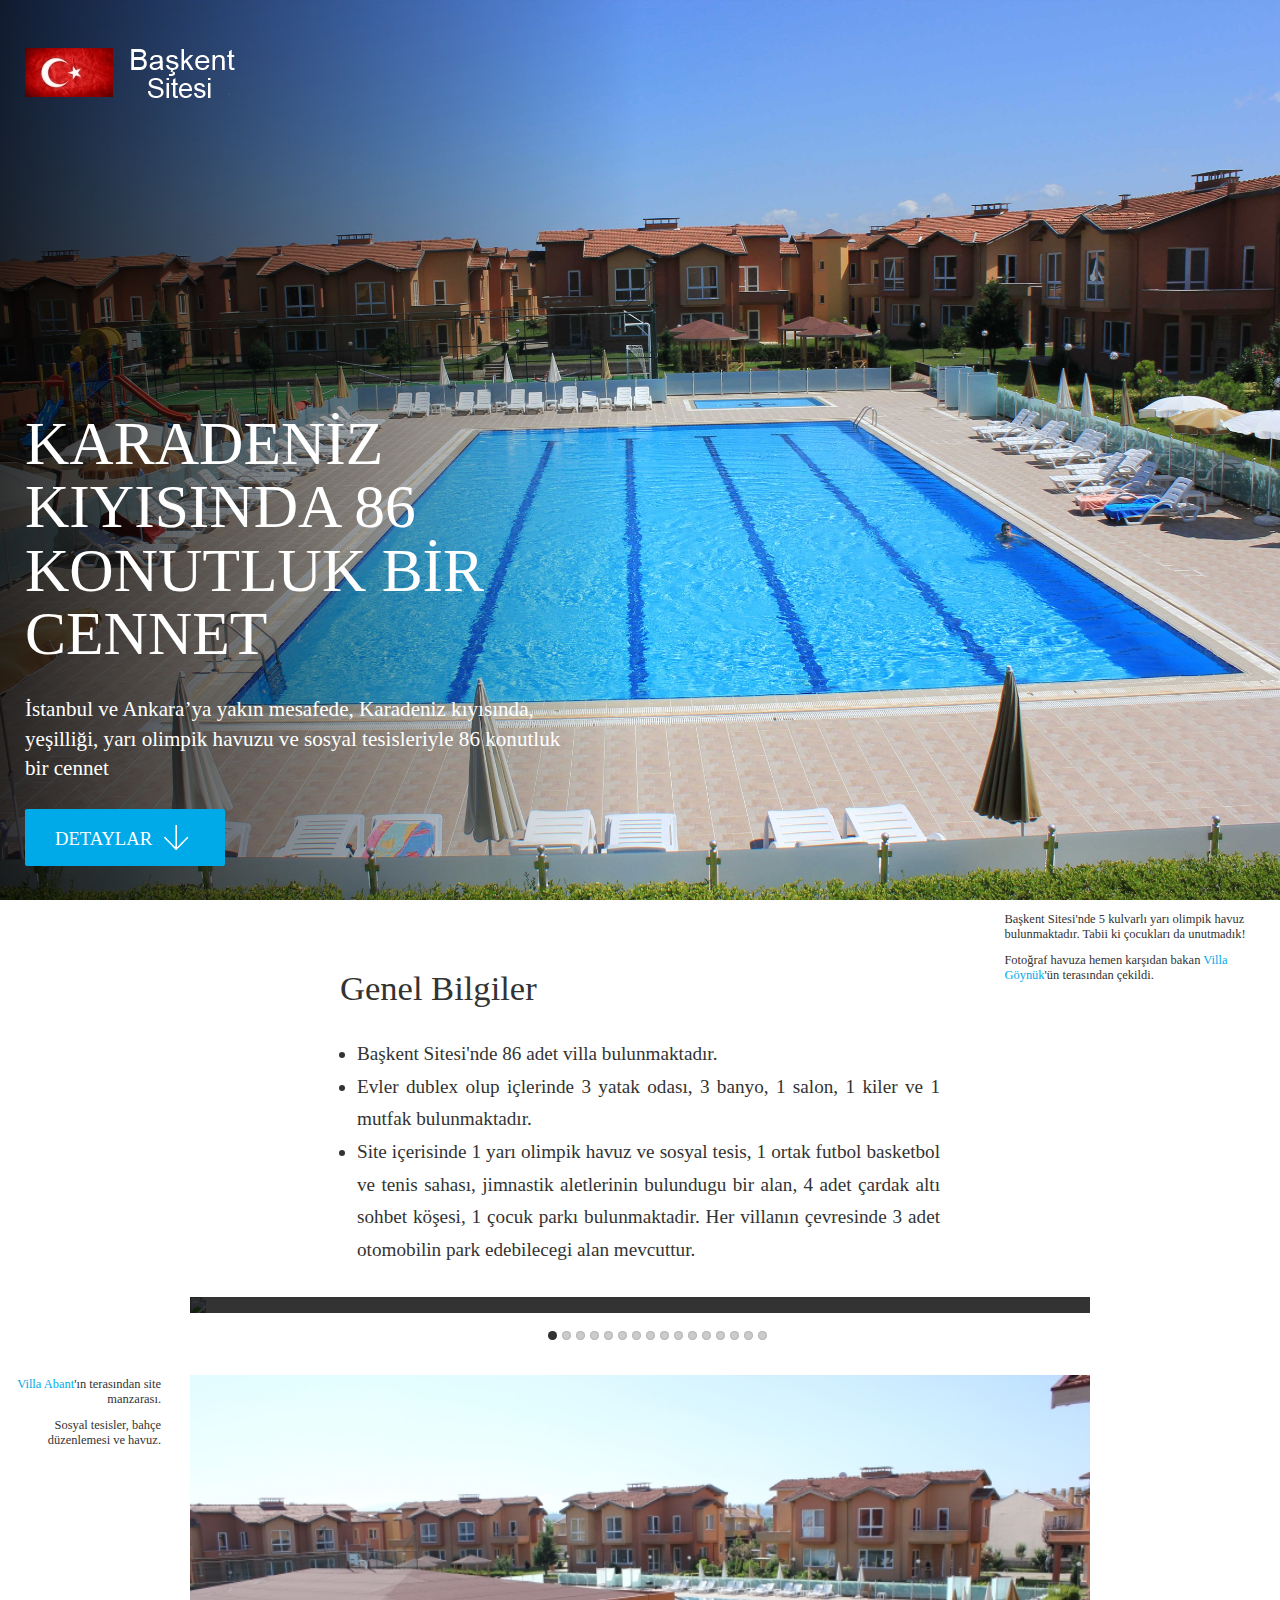
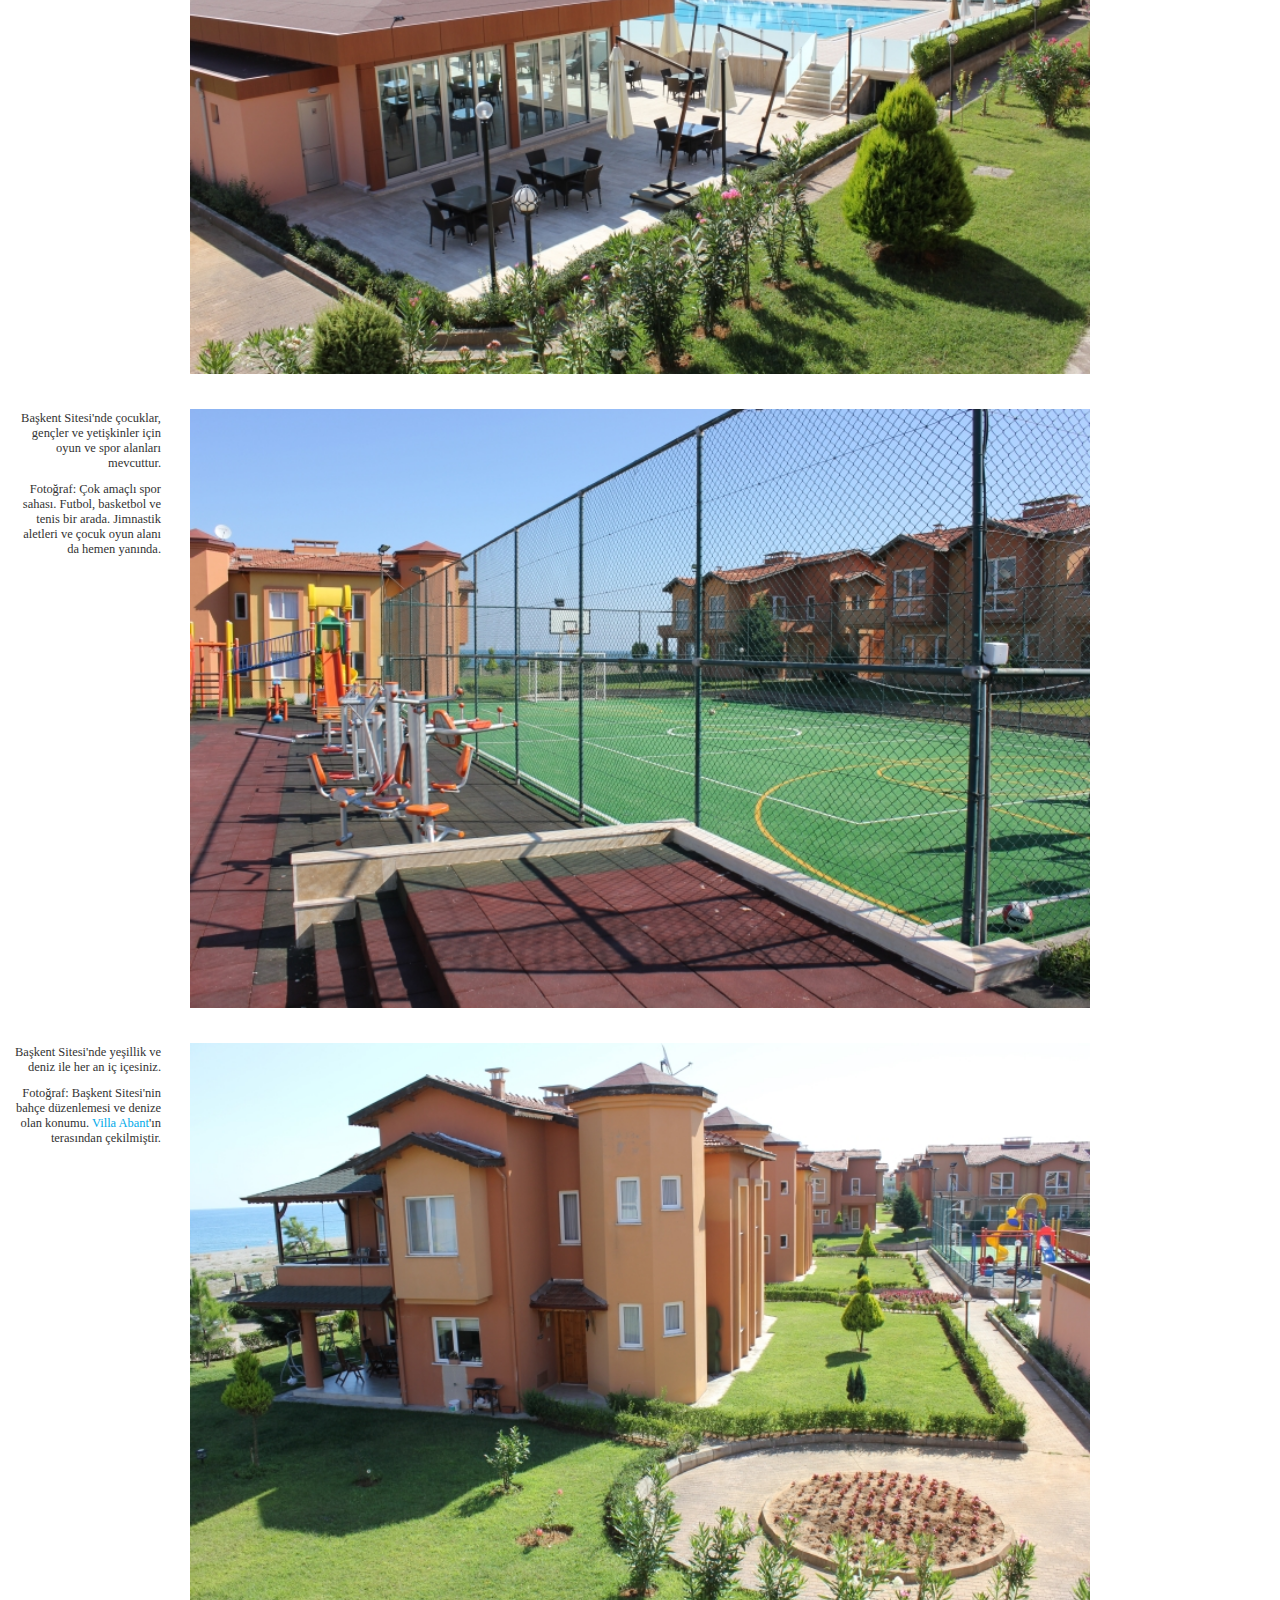
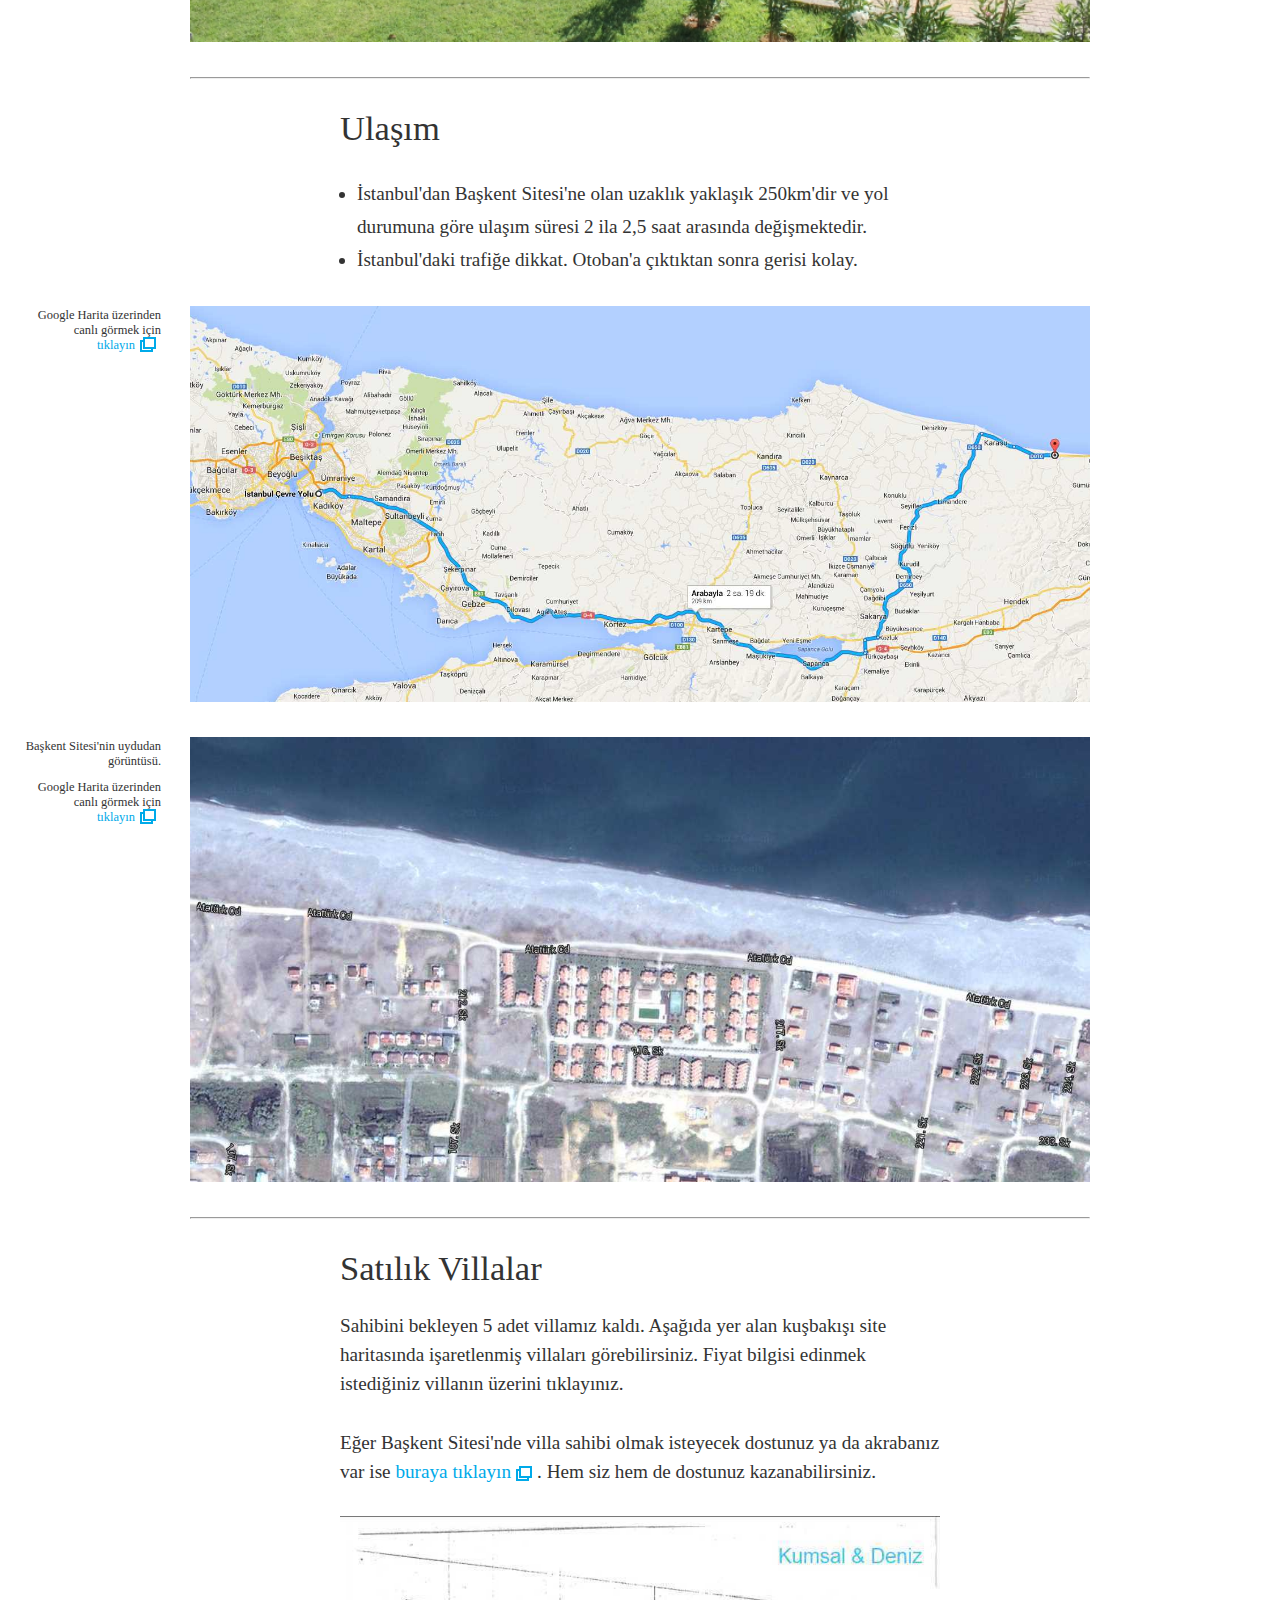
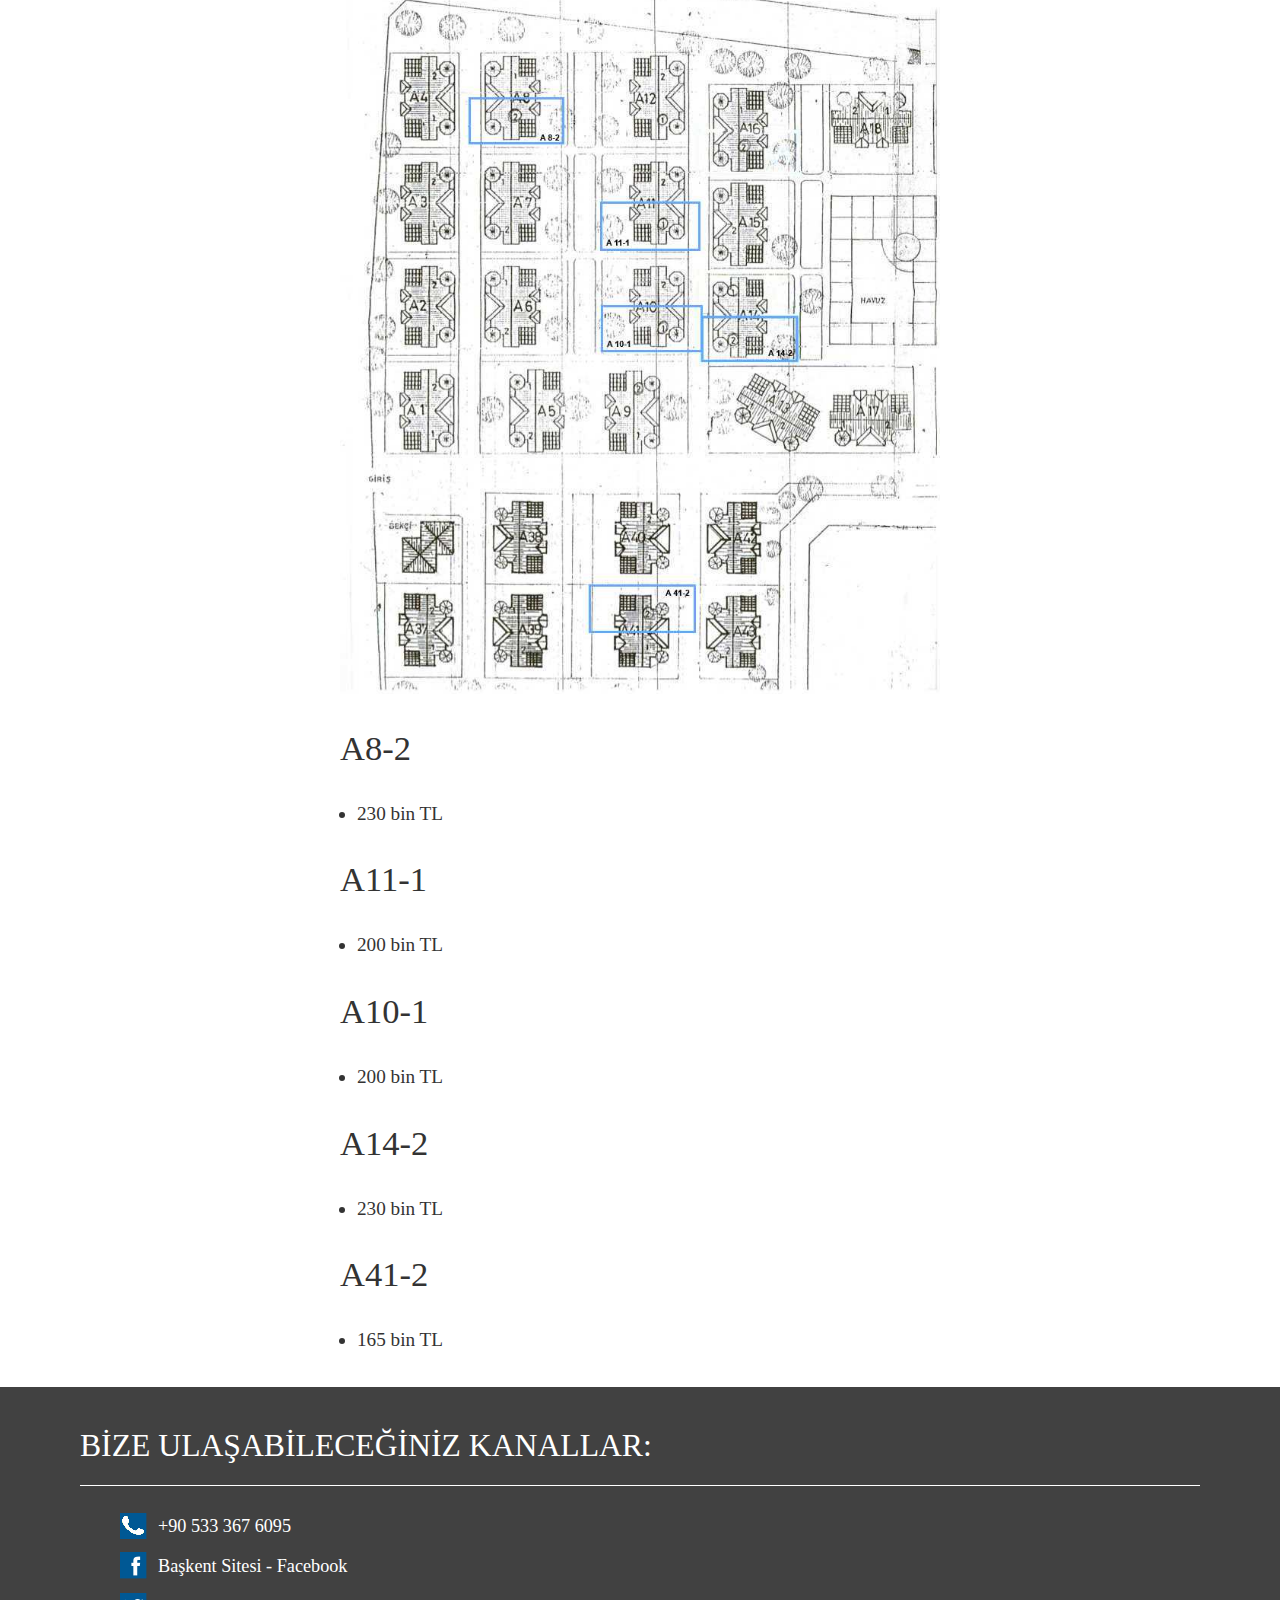
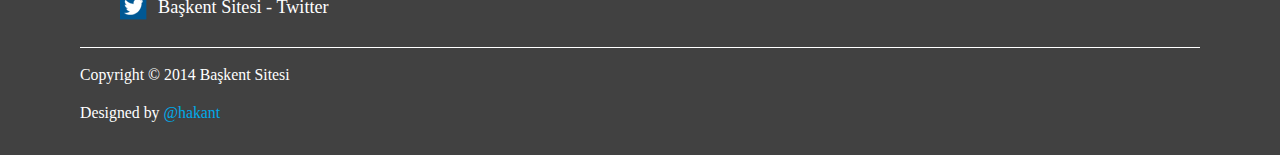
==== index.html @ cb3716f2 "changing the google analytics domain" ====
﻿<!DOCTYPE html> 
<html lang="en-US">

<head>
    <meta http-equiv="Content-Type" content="text/html; charset=UTF-8">
    <meta charset="utf-8">
    <meta http-equiv="X-UA-Compatible" content="IE=edge,chrome=1">
    <meta name="viewport" content="width=device-width, initial-scale=1">
    <link rel="shortcut icon" href="./content/favicon.ico">
    <link rel="stylesheet" href="./content/main.css" type="text/css" media="all">
    <link rel="stylesheet" href="./content/responsiveslides.css" />
    <title>Baskent Sitesi</title>
</head>
<body class="single windows">
    <div id="container">
        <div class="content">
            <article id="post-1201" class="hentry">
                <header id="article-header" class="entry-header">
                    <a class="logo">
                        <h2>Karasu</h2>
                        <h2>Başkent Sitesi</h2>
                    </a>
                    <div class="header-content">
                        <div class="header-content-position">
                            <h1>
                                KARADENİZ KIYISINDA 86 KONUTLUK BİR CENNET
                            </h1>
                            <p>
                                İstanbul ve Ankara’ya yakın mesafede, Karadeniz kıyısında, yeşilliği, yarı olimpik havuzu ve sosyal tesisleriyle 86 konutluk bir cennet
                            </p>
                            <a id="goto-article" class="button" href="#start">
                                Detaylar
                            </a>
                        </div>
                    </div>
                    <div class="gradient"></div>
                </header>
                <div class="image-text-container header-image-text">
                    <div class="image-text">
                        <p>Başkent Sitesi'nde 5 kulvarlı yarı olimpik havuz bulunmaktadır. Tabii ki çocukları da unutmadık!</p>
                    </div>
                    <div class="image-description">
                        <p>Fotoğraf havuza hemen karşıdan bakan <a title="Villa Göynük" href="#villa_goynuk">Villa Göynük</a>'ün terasından çekildi.</p>
                    </div>
                </div>
                <div id="start" class="start">
                    <section class="segment text-segment clearfix  aside">
                        <div class="only-text">
                            <h2>Genel Bilgiler</h2>
                            <p>
                                <ul style="text-align: justify;">
                                    <li>Başkent Sitesi'nde 86 adet villa bulunmaktadır.</li>
                                    <li>Evler dublex olup içlerinde 3 yatak odası, 3 banyo, 1 salon, 1 kiler ve 1 mutfak bulunmaktadır.</li>
                                    <li>Site içerisinde 1 yarı olimpik havuz ve sosyal tesis, 1 ortak futbol basketbol ve tenis sahası, jimnastik aletlerinin bulundugu bir alan, 4 adet çardak altı sohbet köşesi, 1 çocuk parkı bulunmaktadir. Her villanın çevresinde 3 adet otomobilin park edebilecegi alan mevcuttur.</li>
                                </ul>
                            </p>
                        </div>
                    </section>
                    <section class="segment media-segment clearfix">
                        <div class="only-image fit-column wider">
                            <ul class="rslides">
                                <li>
                                    <img src="content/kenburns/IMG_0491.JPG" />
                                    <p class="caption">Baskent sitesinin yarı olimpik havuzu</p>
                                </li>
                                <li>
                                    <img src="content/kenburns/IMG_0495.JPG" />
                                    <p class="caption">Villa Abant'ın terasından sosyal tesisler ve bahçe görüntüsü</p>
                                </li>
                                <li>
                                    <img src="content/kenburns/IMG_0499.JPG" />
                                    <p class="caption">Doğayla iç içe pırıl pırıl bir güne uyanmak burada bambaska...</p>
                                </li>
                                <li>
                                    <img src="content/kenburns/IMG_0500.JPG" />
                                    <p class="caption"></p>
                                </li>
                                <li>
                                    <img src="content/kenburns/IMG_0527.JPG" />
                                    <p class="caption"></p>
                                </li>
                                <li>
                                    <img src="content/kenburns/IMG_0529.JPG" />
                                    <p class="caption"></p>
                                </li>
                                <li>
                                    <img src="content/kenburns/IMG_0530.JPG" />
                                    <p class="caption"></p>
                                </li>
                                <li>
                                    <img src="content/kenburns/IMG_0540.JPG" />
                                    <p class="caption"></p>
                                </li>
                                <li>
                                    <img src="content/kenburns/IMG_0541.JPG" />
                                    <p class="caption"></p>
                                </li>
                                <li>
                                    <img src="content/kenburns/IMG_0543.JPG" />
                                    <p class="caption"></p>
                                </li>
                                <li>
                                    <img src="content/kenburns/IMG_0546.JPG" />
                                    <p class="caption"></p>
                                </li>
                                <li>
                                    <img src="content/kenburns/IMG_0547.JPG" />
                                    <p class="caption"></p>
                                </li>
                                <li>
                                    <img src="content/kenburns/IMG_0551.JPG" />
                                    <p class="caption"></p>
                                </li>
                                <li>
                                    <img src="content/kenburns/IMG_0560.JPG" />
                                    <p class="caption"></p>
                                </li>
                                <li>
                                    <img src="content/kenburns/IMG_0583.JPG" />
                                    <p class="caption"></p>
                                </li>
                                <li>
                                    <img src="content/kenburns/IMG_0611.JPG" />
                                    <p class="caption"></p>
                                </li>
                            </ul>
                        </div>
                    </section>
                    <section class="segment media-segment clearfix">
                        <div class="only-image fit-column wider">
                            <img alt="Baskent Sitesi Havuz ve Bahce" title="Baskent Sitesi Havuz ve Bahce" src="./baskent/Baskent_Havuz_Bahce.jpg">
                            <div class="image-text-container">
                                <div class="image-text">
                                    <p><a title="Villa Abant" href="#villa_abant">Villa Abant</a>'ın terasından site manzarası.</p>
                                    <p>Sosyal tesisler, bahçe düzenlemesi ve havuz.</p>
                                </div><div class="image-description"></div>
                            </div>
                        </div>
                    </section>
                    <section class="segment media-segment clearfix">
                        <div class="only-image fit-column wider">
                            <img alt="Başkent Sitesi Spor Alanları" title="Başkent Sitesi Spor Alanları" src="./baskent/Baskent_Spor_Alanlari.jpg">
                            <div class="image-text-container">
                                <div class="image-text">
                                    <p>Başkent Sitesi'nde çocuklar, gençler ve yetişkinler için oyun ve spor alanları mevcuttur.</p>
                                    <p>Fotoğraf: Çok amaçlı spor sahası. Futbol, basketbol ve tenis bir arada. Jimnastik aletleri ve çocuk oyun alanı da hemen yanında.</p>
                                </div><div class="image-description"></div>
                            </div>
                        </div>
                    </section>
                    <section class="segment media-segment clearfix">
                        <div class="only-image fit-column wider">
                            <img alt="Başkent Sitesi Yeşillik ve Deniz" title="Başkent Sitesi Yeşillik ve Deniz" src="./baskent/Baskent_Yesillik_Deniz.jpg">
                            <div class="image-text-container">
                                <div class="image-text">
                                    <p>Başkent Sitesi'nde yeşillik ve deniz ile her an iç içesiniz.</p>
                                    <p>Fotoğraf: Başkent Sitesi'nin bahçe düzenlemesi ve denize olan konumu. <a title="Villa Abant" href="#villa_abant">Villa Abant</a>'ın terasından çekilmiştir.</p>
                                </div><div class="image-description"></div>
                            </div>
                        </div>
                    </section>
                    <section class="segment text-segment clearfix  aside">
                        <div class="only-image fit-column wider">
                            <p><hr /></p>
                        </div>
                    </section>
                    <section class="segment text-segment clearfix  aside">
                        <div class="only-text">
                            <h2>Ulaşım</h2>
                            <p>
                                <ul>
                                    <li>İstanbul'dan Başkent Sitesi'ne olan uzaklık yaklaşık 250km'dir ve yol durumuna göre ulaşım süresi 2 ila 2,5 saat arasında değişmektedir.</li>
                                    <li>İstanbul'daki trafiğe dikkat. Otoban'a çıktıktan sonra gerisi kolay.</li>
                                </ul>
                            </p>
                        </div>
                    </section>
                    <section class="segment media-segment clearfix">
                        <div class="only-image fit-column wider">
                            <div class="only-image fit-column wider">
                                <img alt="Başkent Sitesi Yeşillik ve Deniz" title="Başkent Sitesi Yeşillik ve Deniz" src="./baskent/Istanbul_Baskent_Sitesi_Ulasim.jpg">
                                <div class="image-text-container">
                                    <div class="image-text">
                                        <p>Google Harita üzerinden canlı görmek için <a title="Google Harita" href="https://www.google.com/maps/preview/dir/41.00139,29.058407/41.071771,30.843382/@41.0631111,29.8521747,10z/data=!4m5!4m4!1m0!1m1!4e1!3e0?hl=tr" target="_blank">tıklayın</a></p>
                                    </div><div class="image-description"></div>
                                </div>
                            </div>
                        </div>
                    </section>
                    <section class="segment media-segment clearfix">
                        <div class="only-image fit-column wider">
                            <div class="only-image fit-column wider">
                                <img alt="Başkent Sitesi Yeşillik ve Deniz" title="Başkent Sitesi Yeşillik ve Deniz" src="./baskent/BaskentSitesi_Kusbakisi.jpg">
                                <div class="image-text-container">
                                    <div class="image-text">
                                        <p>Başkent Sitesi'nin uydudan görüntüsü.</p>
                                        <p>Google Harita üzerinden canlı görmek için <a title="Google Harita" href="https://www.google.com/maps/preview/@41.0775158,30.8389975,853m/data=!3m1!1e3?hl=tr" target="_blank">tıklayın</a></p>
                                    </div><div class="image-description"></div>
                                </div>
                            </div>
                        </div>
                    </section>
                    <section class="segment text-segment clearfix  aside">
                        <div class="only-image fit-column wider">
                            <p><hr /></p>
                        </div>
                    </section>
                    <section class="segment text-segment clearfix  aside">
                        <div class="only-text">
                            <h2>Satılık Villalar</h2>
                            <p>
                                Sahibini bekleyen 5 adet villamız kaldı. Aşağıda yer alan kuşbakışı site haritasında işaretlenmiş villaları görebilirsiniz. Fiyat bilgisi edinmek istediğiniz villanın üzerini tıklayınız.
                            </p>
                            <p>
                                Eğer Başkent Sitesi'nde villa sahibi olmak isteyecek dostunuz ya da akrabanız var ise <a title="Referans Sayfası" href=".\reference.html" target="_blank">buraya tıklayın</a>. Hem siz hem de dostunuz kazanabilirsiniz.
                            </p>
                        </div>
                    </section>
                    <section class="segment media-segment clearfix">
                        <div class="only-image fit-column">
                            <img id="BaskentMapImage" alt="Baskent Sitesi Havuz ve Bahce" title="Baskent Sitesi Havuz ve Bahce" src="./baskent/map.jpg" usemap="#image-maps">
                            <map name="image-maps" id="BaskentMap">
                                <area shape="rect" coords="171,239,294,299" alt="A8-2" title="A8-2" target="_self" href="#A8-2" />
                                <area shape="rect" coords="343,375,474,440" alt="A11-1" title="A11-1" target="_self" href="#A11-1" />
                                <area shape="rect" coords="344,512,475,573" alt="A10-1" title="A10-1" target="_self" href="#A10-1" />
                                <area shape="rect" coords="475,527,603,586" alt="A14-2" title="A14-2" target="_self" href="#A14-2" />
                                <area shape="rect" coords="330,880,467,939" alt="A41-2" title="A41-2" target="_self" href="#A41-2" />
                            </map>
                        </div>
                    </section>
                    <section id="A8-2" class="segment text-segment clearfix  aside">
                        <div class="only-text">
                            <h2>A8-2</h2>
                            <p>
                                <ul>
                                    <li>230 bin TL</li>
                                </ul>
                            </p>
                        </div>
                    </section>
                    
                    <section id="A11-1" class="segment text-segment clearfix  aside">
                        <div class="only-text">
                            <h2>A11-1</h2>
                            <p>
                                <ul>
                                    <li>200 bin TL</li>
                                </ul>
                            </p>
                        </div>
                    </section>
                    <section id="A10-1" class="segment text-segment clearfix  aside">
                        <div class="only-text">
                            <h2>A10-1</h2>
                            <p>
                                <ul>
                                    <li>200 bin TL</li>
                                </ul>
                            </p>
                        </div>
                    </section>
                    <section id="A14-2" class="segment text-segment clearfix  aside">
                        <div class="only-text">
                            <h2>A14-2</h2>
                            <p>
                                <ul>
                                    <li>230 bin TL</li>
                                </ul>
                            </p>
                        </div>
                    </section>
                    <section id="A41-2" class="segment text-segment clearfix  aside">
                        <div class="only-text">
                            <h2>A41-2</h2>
                            <p>
                                <ul>
                                    <li>165 bin TL</li>
                                </ul>
                            </p>
                        </div>
                    </section>
                </div>
                <footer class="footer">
                    <div class="content">
                        <div class="text-container">
                            <div class="column">
                                <h2>BİZE ULAŞABİLECEĞİNİZ KANALLAR:</h2>
                                <div class="menus">
                                    <nav class="menu-footer-social-links-container">
                                        <ul id="menu-footer-social-links" class="nav-menu">
                                            <li class="phone"><div class="menu-wrapper"><a><span>+90 533 367 6095</span></a></div></li>
                                            <li class="facebook"><div class="menu-wrapper"><a target="_blank" href="https://www.facebook.com/karasubaskentsitesi"><span>Başkent Sitesi - Facebook</span></a></div></li>
                                            <li class="twitter"><div class="menu-wrapper"><a target="_blank" href="https://twitter.com/baskentsitesi"><span>Başkent Sitesi - Twitter</span></a></div></li>
                                            <!--<li class="youtube"><div class="menu-wrapper"><a target="_blank" href="#"><span>Başkent Sitesi - YouTube</span></a></div></li>-->
                                        </ul>
                                    </nav>
                                </div>
                                <p class="copyright">Copyright © 2014 Başkent Sitesi</p>
                                <p class="copyright">Designed by <a class="twitter-link" title="@hakant" href="https://www.twitter.com/hakant" target="_blank">@hakant</a></p>
                            </div>
                            <!--<div class="column">
                                <div class="right-column-container">
                                    <!--Put classes on li elements and arrange background on css-->
                                    <!--<nav class="menu-footer-links-container">
                                        <ul id="menu-footer-links" class="nav-menu">
                                            <li><div class="menu-wrapper"></div></li>
                                            <li><div class="menu-wrapper"></div></li>
                                            <li><div class="menu-wrapper"></div></li>
                                            <li><div class="menu-wrapper"></div></li>
                                            <li><div class="menu-wrapper"></div></li>
                                        </ul>
                                    </nav>
                                </div>
                            </div>-->
                        </div>
                    </div>
                </footer>
            </article>
        </div>
    </div>
    <script type="text/javascript" src="http://code.jquery.com/jquery-2.0.3.min.js"></script>
    <script type="text/javascript" src="http://ajax.aspnetcdn.com/ajax/mobileservices/MobileServices.Web-1.1.0.min.js"></script>
    <script type="text/javascript" src="http://cdnjs.cloudflare.com/ajax/libs/modernizr/2.7.1/modernizr.min.js"></script>
    <script type="text/javascript" src="./content/responsiveslides.min.js"></script>
    <script type="text/javascript" src="./content/rwdImageMaps.min.js"></script>
    <script type="text/javascript" language="javascript">
        $(function () {
            $('img[usemap]').rwdImageMaps();
        });

        $(".rslides").responsiveSlides({
            auto: true,
            pager: true,
            nav: false,
            pause: true,
            speed: 1000,
            timeout: 5000,
            namespace: "centered-btns"
        });

    //$(".rslides").responsiveSlides({
        //    auto: true,             // Boolean: Animate automatically, true or false
        //    speed: 500,             // Integer: Speed of the transition, in milliseconds
        //    timeout: 4000,          // Integer: Time between slide transitions, in milliseconds
        //    pager: true,            // Boolean: Show pager, true or false
        //    nav: true,              // Boolean: Show navigation, true or false
        //    random: false,          // Boolean: Randomize the order of the slides, true or false
        //    pause: false,           // Boolean: Pause on hover, true or false
        //    pauseControls: true,    // Boolean: Pause when hovering controls, true or false
        //    prevText: "Previous",   // String: Text for the "previous" button
        //    nextText: "Next",       // String: Text for the "next" button
        //    maxwidth: "",           // Integer: Max-width of the slideshow, in pixels
        //    navContainer: "",       // Selector: Where controls should be appended to, default is after the 'ul'
        //    manualControls: "",     // Selector: Declare custom pager navigation
        //    namespace: "rslides",   // String: Change the default namespace used
        //    before: function () { },   // Function: Before callback
        //    after: function () { }     // Function: After callback
        //});
    </script>
    <script>
        (function (i, s, o, g, r, a, m) {
            i['GoogleAnalyticsObject'] = r; i[r] = i[r] || function () {
                (i[r].q = i[r].q || []).push(arguments)
            }, i[r].l = 1 * new Date(); a = s.createElement(o),
            m = s.getElementsByTagName(o)[0]; a.async = 1; a.src = g; m.parentNode.insertBefore(a, m)
        })(window, document, 'script', '//www.google-analytics.com/analytics.js', 'ga');

        ga('create', 'UA-48149810-2', 'karasubaskent.com');
        ga('send', 'pageview');

    </script>
</body>
</html>
---- content/responsiveslides.css ----
/*! http://responsiveslides.com v1.54 by @viljamis */

.rslides {
    position: relative;
    list-style: none;
    overflow: hidden;
    width: 100%;
    padding: 0;
    margin: 0;
}

    .rslides li {
        -webkit-backface-visibility: hidden;
        position: absolute;
        display: none;
        width: 100%;
        left: 0;
        top: 0;
    }

        .rslides li:first-child {
            position: relative;
            display: block;
            float: left;
        }

    .rslides img {
        display: block;
        height: auto;
        float: left;
        width: 100%;
        border: 0;
    }


/* Themes.. */

/** {
    margin: 0;
    padding: 0;
}

html {
    background: #fff;
}

body {
    color: #333;
    font: 14px/24px sans-serif;
    margin: 0 auto;
    max-width: 700px;
    _width: 700px;
    padding: 0 30px;
    text-align: center;
    -webkit-font-smoothing: antialiased;
}

#wrapper {
    float: left;
    width: 100%;
    margin-bottom: 50px;
}

h1 {
    font: 600 28px/36px sans-serif;
    margin: 50px 0;
}

h3 {
    font: 600 18px/24px sans-serif;
    color: #999;
    margin: 0 0 20px;
}

a {
    color: #222;
}*/

.rslides {
    margin: 0 auto;
}

.rslides_container {
    margin-bottom: 50px;
    position: relative;
    float: left;
    width: 100%;
}

.centered-btns_nav {
    z-index: 3;
    position: absolute;
    -webkit-tap-highlight-color: rgba(0,0,0,0);
    top: 50%;
    left: 0;
    opacity: 0.7;
    text-indent: -9999px;
    overflow: hidden;
    text-decoration: none;
    height: 61px;
    width: 38px;
    background: transparent url("themes.gif") no-repeat left top;
    margin-top: -45px;
}

    .centered-btns_nav:active {
        opacity: 1.0;
    }

    .centered-btns_nav.next {
        left: auto;
        background-position: right top;
        right: 0;
    }

.transparent-btns_nav {
    z-index: 3;
    position: absolute;
    -webkit-tap-highlight-color: rgba(0,0,0,0);
    top: 0;
    left: 0;
    display: block;
    background: #fff; /* Fix for IE6-9 */
    opacity: 0;
    filter: alpha(opacity=1);
    width: 48%;
    text-indent: -9999px;
    overflow: hidden;
    height: 91%;
}

    .transparent-btns_nav.next {
        left: auto;
        right: 0;
    }

.large-btns_nav {
    z-index: 3;
    position: absolute;
    -webkit-tap-highlight-color: rgba(0,0,0,0);
    opacity: 0.6;
    text-indent: -9999px;
    overflow: hidden;
    top: 0;
    bottom: 0;
    left: 0;
    background: #000 url("themes.gif") no-repeat left 50%;
    width: 38px;
}

    .large-btns_nav:active {
        opacity: 1.0;
    }

    .large-btns_nav.next {
        left: auto;
        background-position: right 50%;
        right: 0;
    }

    .centered-btns_nav:focus,
    .transparent-btns_nav:focus,
    .large-btns_nav:focus {
        outline: none;
    }

.centered-btns_tabs,
.transparent-btns_tabs,
.large-btns_tabs {
    margin-top: 10px;
    text-align: center;
}

    .centered-btns_tabs li,
    .transparent-btns_tabs li,
    .large-btns_tabs li {
        display: inline;
        float: none;
        _float: left;
        *float: left;
        margin-right: 5px;
    }

    .centered-btns_tabs a,
    .transparent-btns_tabs a,
    .large-btns_tabs a {
        text-indent: -9999px;
        overflow: hidden;
        -webkit-border-radius: 15px;
        -moz-border-radius: 15px;
        border-radius: 15px;
        background: #ccc;
        background: rgba(0,0,0, .2);
        display: inline-block;
        _display: block;
        *display: block;
        -webkit-box-shadow: inset 0 0 2px 0 rgba(0,0,0,.3);
        -moz-box-shadow: inset 0 0 2px 0 rgba(0,0,0,.3);
        box-shadow: inset 0 0 2px 0 rgba(0,0,0,.3);
        width: 9px;
        height: 9px;
    }

.centered-btns_here a,
.transparent-btns_here a,
.large-btns_here a {
    background: #222;
    background: rgba(0,0,0, .8);
}

.caption {
  position: absolute;
  display: block;
  bottom: -20px;
  left: 0;
  right: 0;
  padding: 15px;
  text-align: center;
  background: #000;
  background: rgba(0,0,0, .8);
  color: #fff;
}
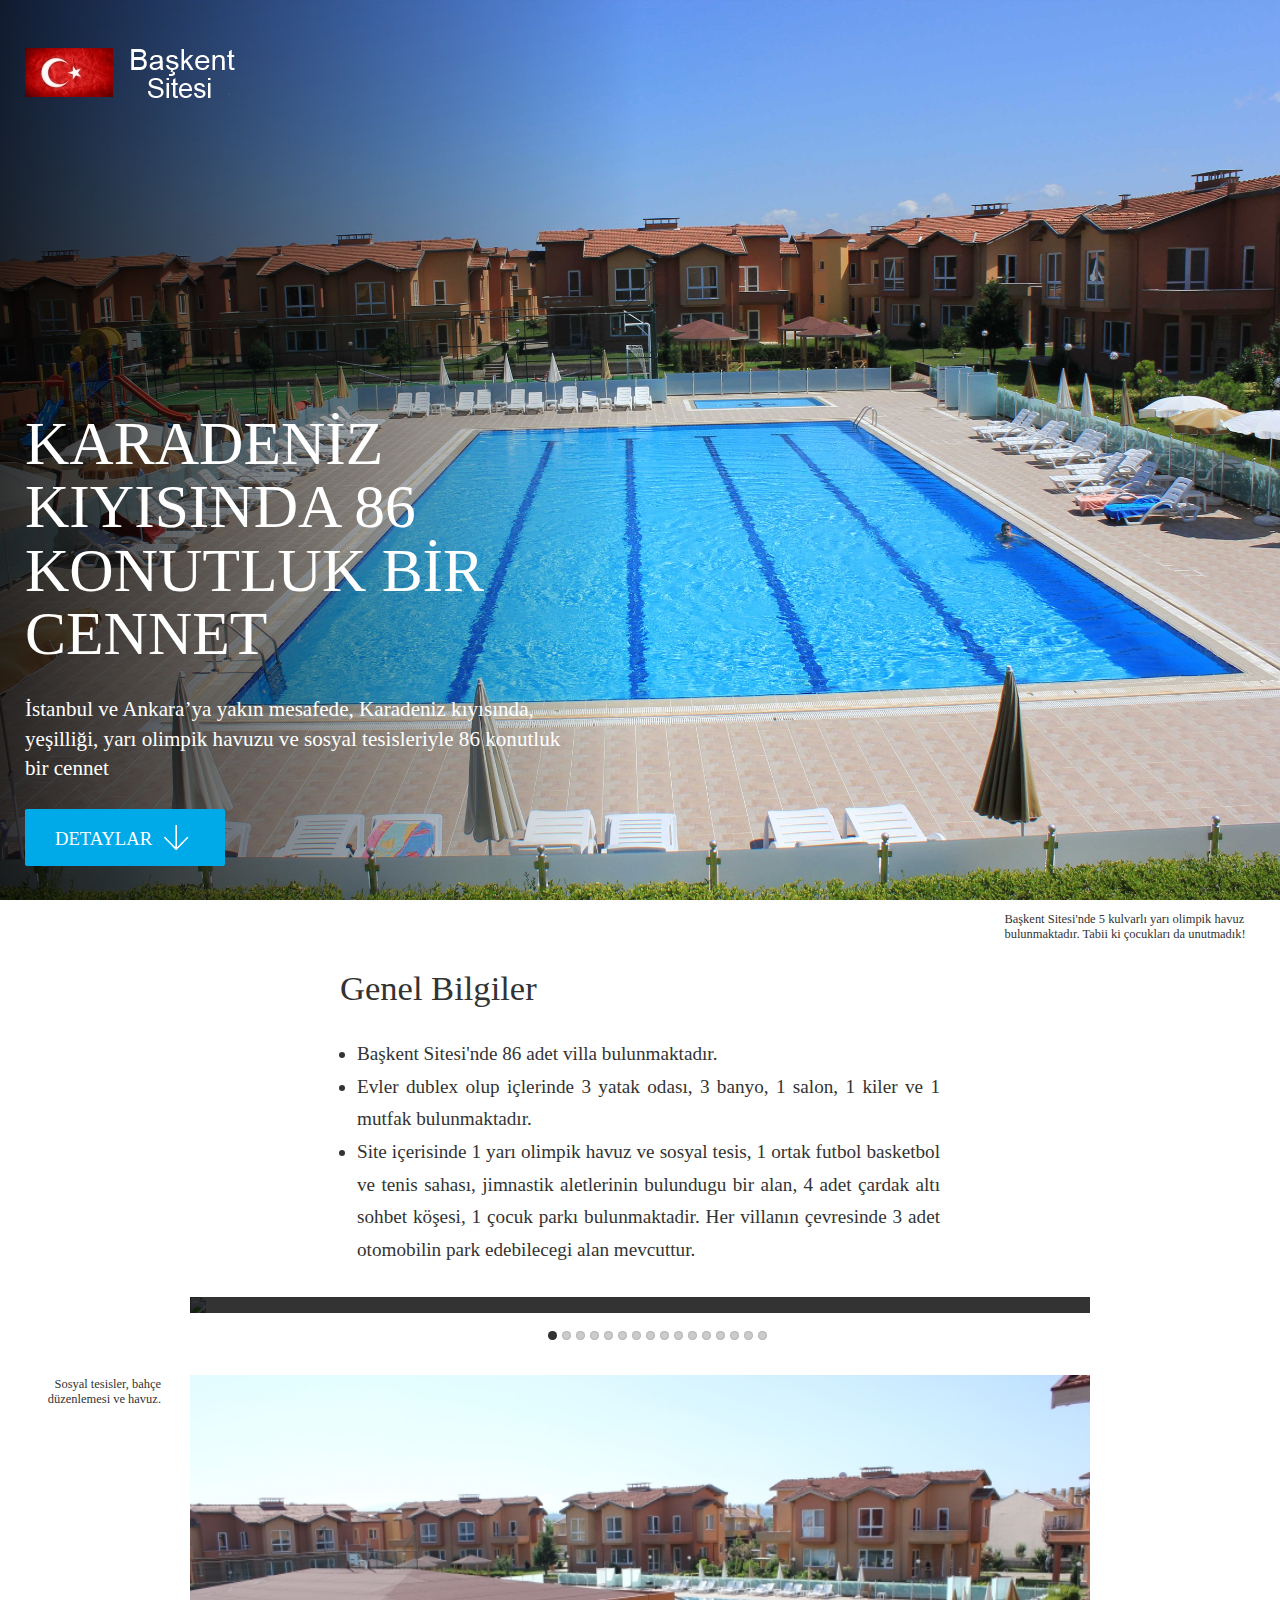
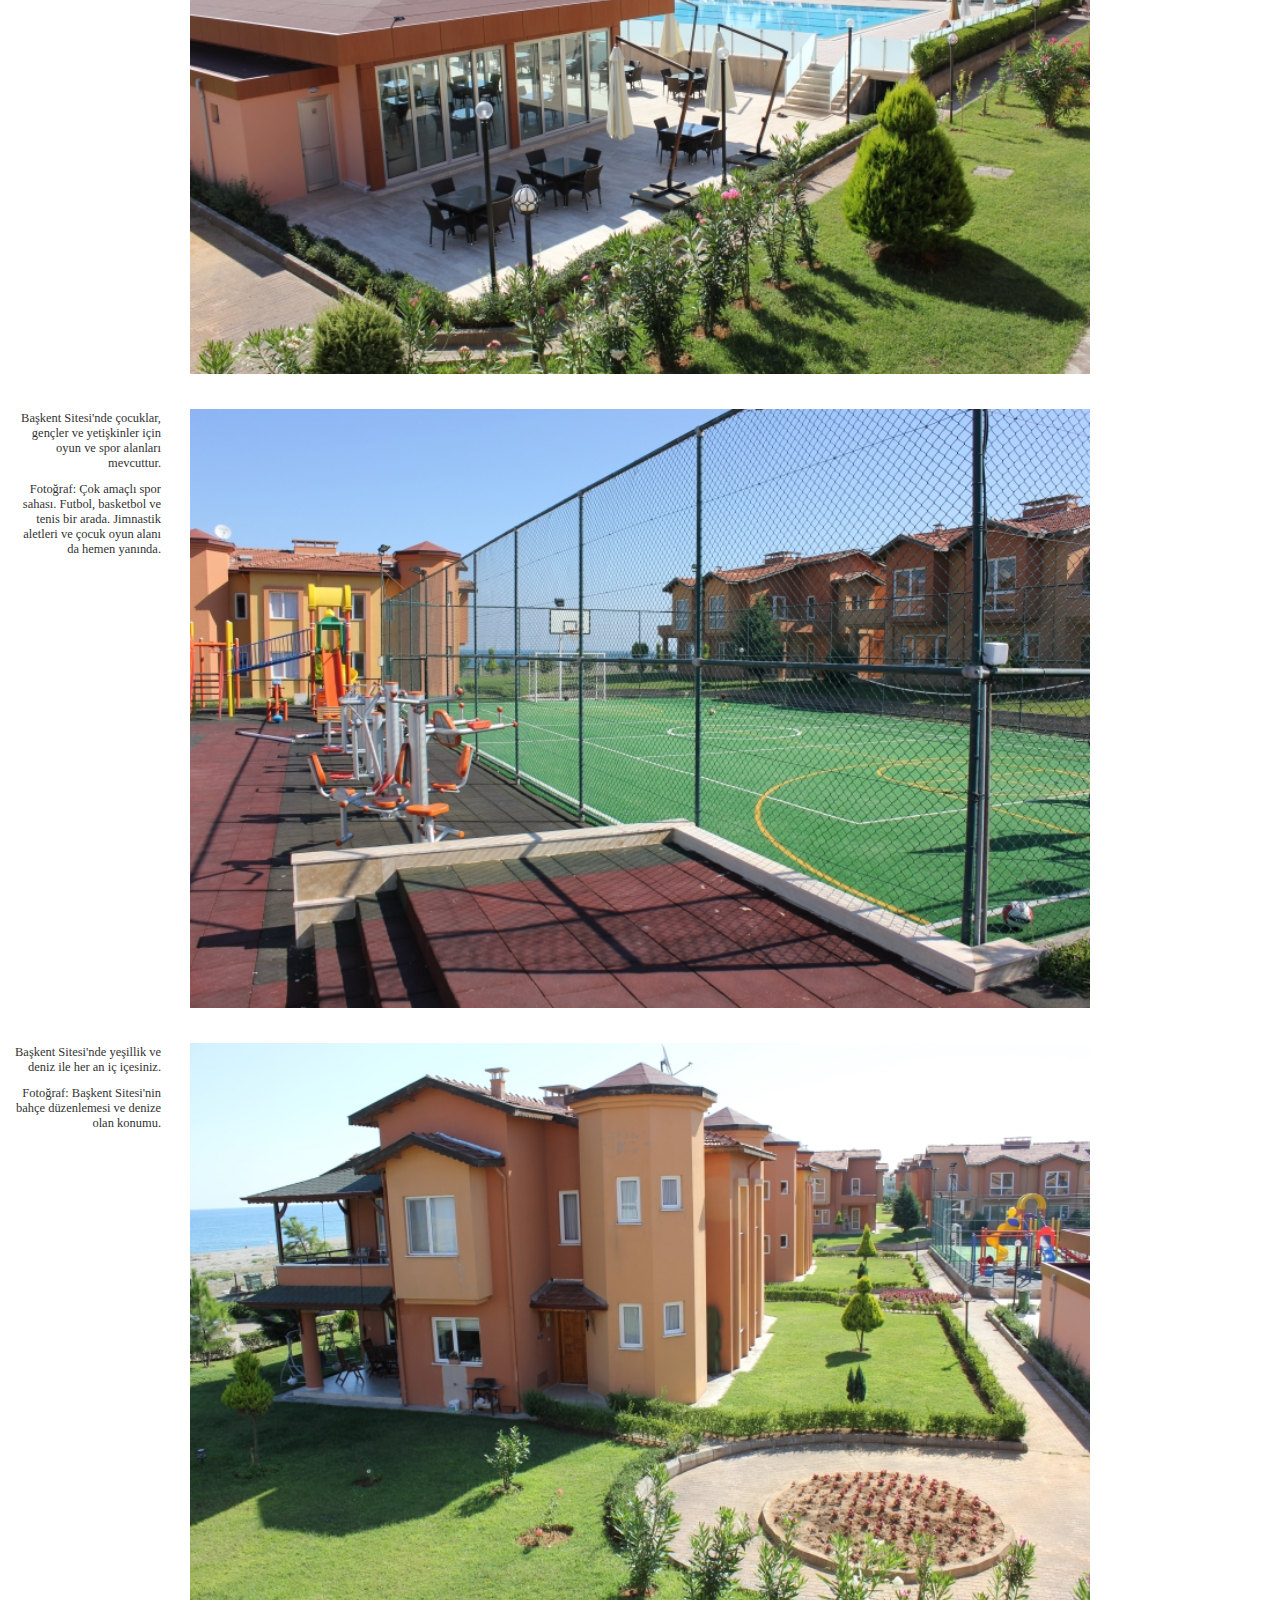
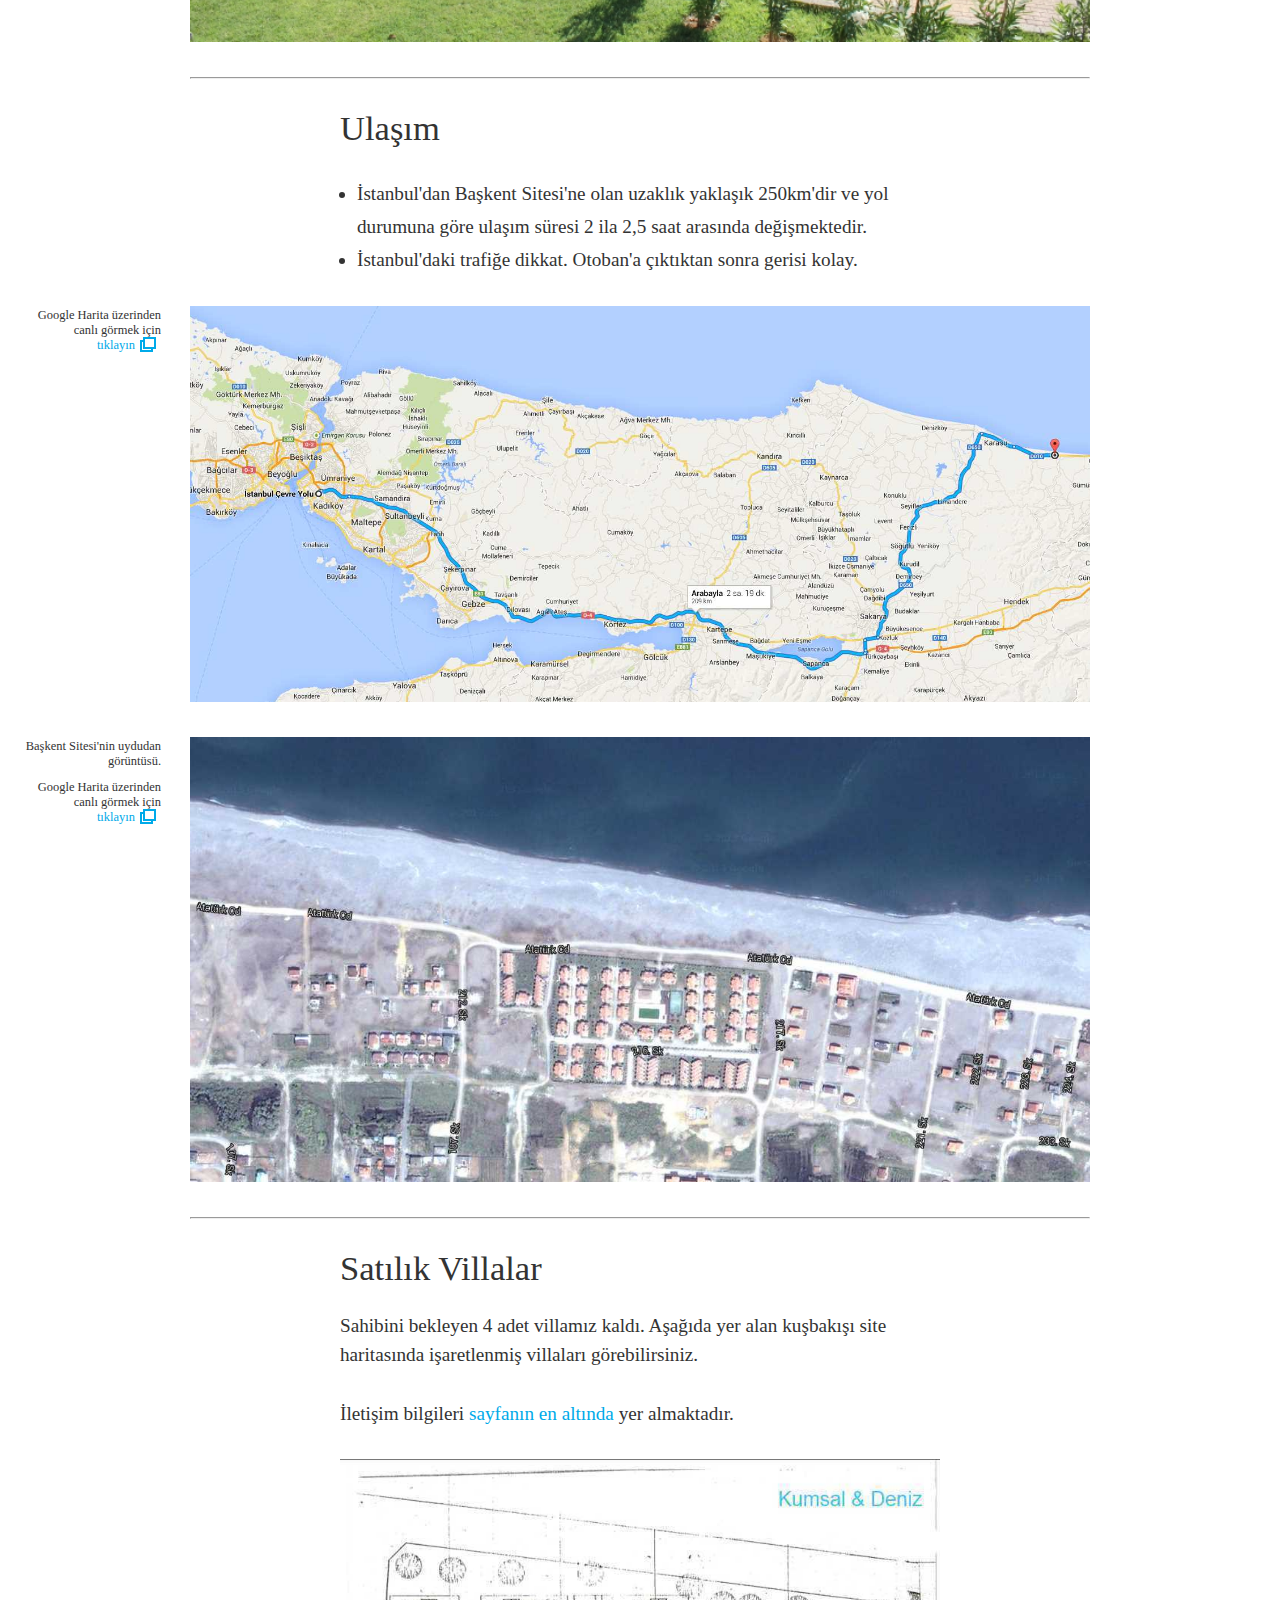
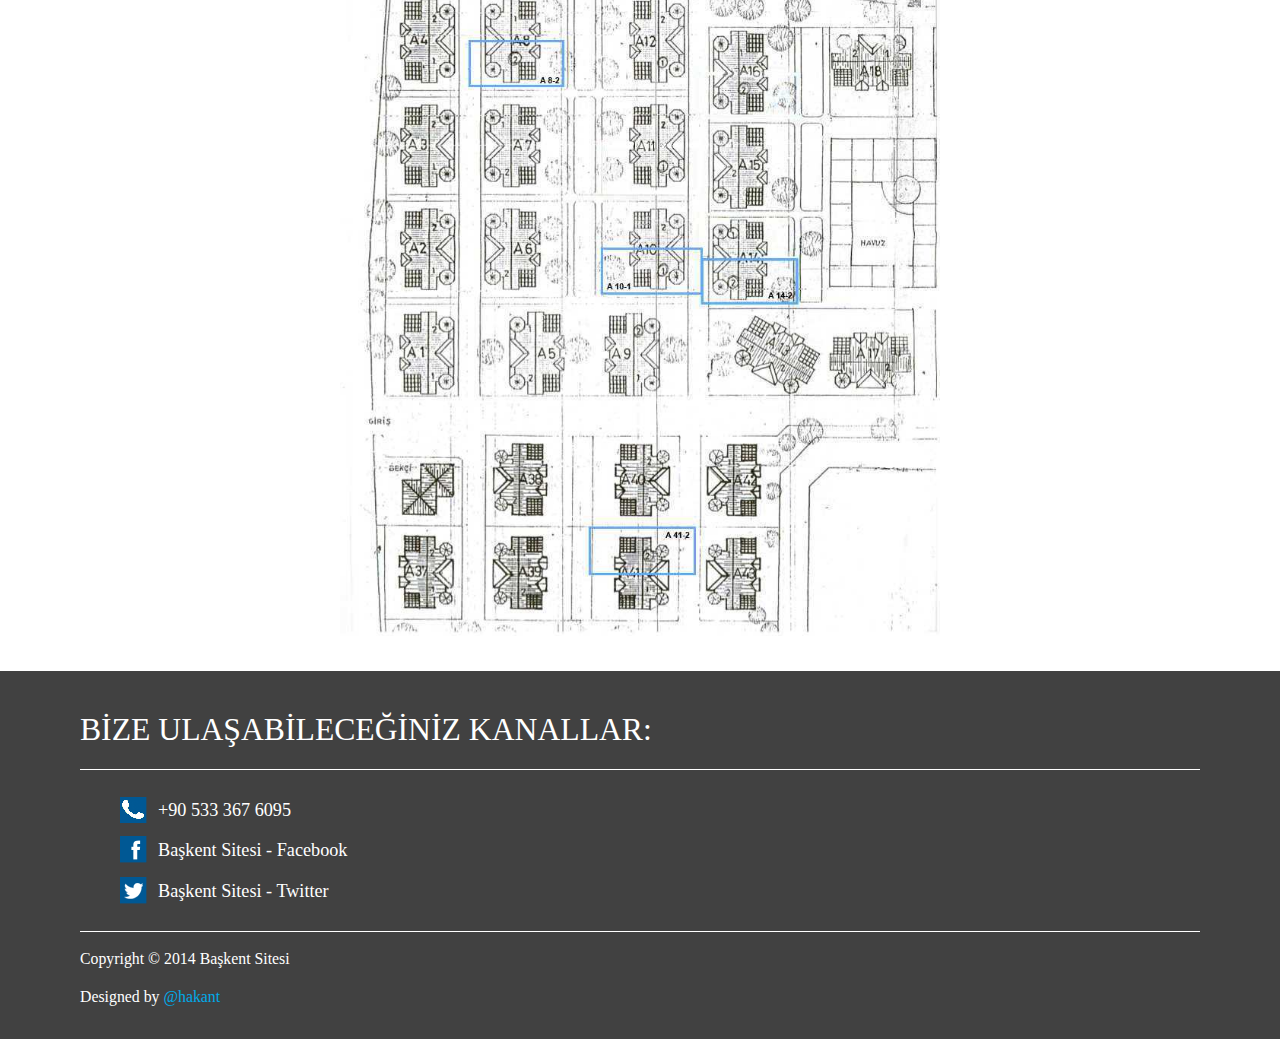
==== commit 380c2687: "1. removing the reference page 2. editing some text and removing a villa" ====
--- a/index.html
+++ b/index.html
@@ -6,10 +6,18 @@
     <meta charset="utf-8">
     <meta http-equiv="X-UA-Compatible" content="IE=edge,chrome=1">
     <meta name="viewport" content="width=device-width, initial-scale=1">
+    
+    <meta property="og:image" content="http://www.karasubaskent.com/baskent/BaskentSitesi_Background.jpg" />
+    <meta property="og:title" content="Karasu Başkent Sitesi" />
+    <meta property="og:url" content="http://www.karasubaskent.com" />
+    <meta property="og:site_name" content="Karasu Başkent Sitesi" />
+    <meta property="og:type" content="website" />
+    <meta property="og:description" content="İstanbul ve Ankara’ya yakın mesafede, Karadeniz kıyısında, yeşilliği, yarı olimpik havuzu ve sosyal tesisleriyle 86 konutluk bir cennet..." />
+
     <link rel="shortcut icon" href="./content/favicon.ico">
     <link rel="stylesheet" href="./content/main.css" type="text/css" media="all">
     <link rel="stylesheet" href="./content/responsiveslides.css" />
-    <title>Baskent Sitesi</title>
+    <title>Başkent Sitesi</title>
 </head>
 <body class="single windows">
     <div id="container">
@@ -39,9 +47,6 @@
                     <div class="image-text">
                         <p>Başkent Sitesi'nde 5 kulvarlı yarı olimpik havuz bulunmaktadır. Tabii ki çocukları da unutmadık!</p>
                     </div>
-                    <div class="image-description">
-                        <p>Fotoğraf havuza hemen karşıdan bakan <a title="Villa Göynük" href="#villa_goynuk">Villa Göynük</a>'ün terasından çekildi.</p>
-                    </div>
                 </div>
                 <div id="start" class="start">
                     <section class="segment text-segment clearfix  aside">
@@ -65,7 +70,7 @@
                                 </li>
                                 <li>
                                     <img src="content/kenburns/IMG_0495.JPG" />
-                                    <p class="caption">Villa Abant'ın terasından sosyal tesisler ve bahçe görüntüsü</p>
+                                    <p class="caption">Terastan sosyal tesisler ve bahçe görüntüsü</p>
                                 </li>
                                 <li>
                                     <img src="content/kenburns/IMG_0499.JPG" />
@@ -131,7 +136,6 @@
                             <img alt="Baskent Sitesi Havuz ve Bahce" title="Baskent Sitesi Havuz ve Bahce" src="./baskent/Baskent_Havuz_Bahce.jpg">
                             <div class="image-text-container">
                                 <div class="image-text">
-                                    <p><a title="Villa Abant" href="#villa_abant">Villa Abant</a>'ın terasından site manzarası.</p>
                                     <p>Sosyal tesisler, bahçe düzenlemesi ve havuz.</p>
                                 </div><div class="image-description"></div>
                             </div>
@@ -154,7 +158,7 @@
                             <div class="image-text-container">
                                 <div class="image-text">
                                     <p>Başkent Sitesi'nde yeşillik ve deniz ile her an iç içesiniz.</p>
-                                    <p>Fotoğraf: Başkent Sitesi'nin bahçe düzenlemesi ve denize olan konumu. <a title="Villa Abant" href="#villa_abant">Villa Abant</a>'ın terasından çekilmiştir.</p>
+                                    <p>Fotoğraf: Başkent Sitesi'nin bahçe düzenlemesi ve denize olan konumu.
                                 </div><div class="image-description"></div>
                             </div>
                         </div>
@@ -209,78 +213,20 @@
                         <div class="only-text">
                             <h2>Satılık Villalar</h2>
                             <p>
-                                Sahibini bekleyen 5 adet villamız kaldı. Aşağıda yer alan kuşbakışı site haritasında işaretlenmiş villaları görebilirsiniz. Fiyat bilgisi edinmek istediğiniz villanın üzerini tıklayınız.
-                            </p>
-                            <p>
-                                Eğer Başkent Sitesi'nde villa sahibi olmak isteyecek dostunuz ya da akrabanız var ise <a title="Referans Sayfası" href=".\reference.html" target="_blank">buraya tıklayın</a>. Hem siz hem de dostunuz kazanabilirsiniz.
+                                Sahibini bekleyen 4 adet villamız kaldı. Aşağıda yer alan kuşbakışı site haritasında işaretlenmiş villaları görebilirsiniz.
+                            </p>
+                            <p>
+                                İletişim bilgileri <a title="Iletişim Bilgileri" href="#footer">sayfanın en altında</a> yer almaktadır.
                             </p>
                         </div>
                     </section>
                     <section class="segment media-segment clearfix">
                         <div class="only-image fit-column">
-                            <img id="BaskentMapImage" alt="Baskent Sitesi Havuz ve Bahce" title="Baskent Sitesi Havuz ve Bahce" src="./baskent/map.jpg" usemap="#image-maps">
-                            <map name="image-maps" id="BaskentMap">
-                                <area shape="rect" coords="171,239,294,299" alt="A8-2" title="A8-2" target="_self" href="#A8-2" />
-                                <area shape="rect" coords="343,375,474,440" alt="A11-1" title="A11-1" target="_self" href="#A11-1" />
-                                <area shape="rect" coords="344,512,475,573" alt="A10-1" title="A10-1" target="_self" href="#A10-1" />
-                                <area shape="rect" coords="475,527,603,586" alt="A14-2" title="A14-2" target="_self" href="#A14-2" />
-                                <area shape="rect" coords="330,880,467,939" alt="A41-2" title="A41-2" target="_self" href="#A41-2" />
-                            </map>
-                        </div>
-                    </section>
-                    <section id="A8-2" class="segment text-segment clearfix  aside">
-                        <div class="only-text">
-                            <h2>A8-2</h2>
-                            <p>
-                                <ul>
-                                    <li>230 bin TL</li>
-                                </ul>
-                            </p>
-                        </div>
-                    </section>
-                    
-                    <section id="A11-1" class="segment text-segment clearfix  aside">
-                        <div class="only-text">
-                            <h2>A11-1</h2>
-                            <p>
-                                <ul>
-                                    <li>200 bin TL</li>
-                                </ul>
-                            </p>
-                        </div>
-                    </section>
-                    <section id="A10-1" class="segment text-segment clearfix  aside">
-                        <div class="only-text">
-                            <h2>A10-1</h2>
-                            <p>
-                                <ul>
-                                    <li>200 bin TL</li>
-                                </ul>
-                            </p>
-                        </div>
-                    </section>
-                    <section id="A14-2" class="segment text-segment clearfix  aside">
-                        <div class="only-text">
-                            <h2>A14-2</h2>
-                            <p>
-                                <ul>
-                                    <li>230 bin TL</li>
-                                </ul>
-                            </p>
-                        </div>
-                    </section>
-                    <section id="A41-2" class="segment text-segment clearfix  aside">
-                        <div class="only-text">
-                            <h2>A41-2</h2>
-                            <p>
-                                <ul>
-                                    <li>165 bin TL</li>
-                                </ul>
-                            </p>
+                            <img id="BaskentMapImage" alt="Baskent Sitesi Havuz ve Bahce" title="Baskent Sitesi Havuz ve Bahce" src="./baskent/map.jpg">
                         </div>
                     </section>
                 </div>
-                <footer class="footer">
+                <footer class="footer" id="footer">
                     <div class="content">
                         <div class="text-container">
                             <div class="column">
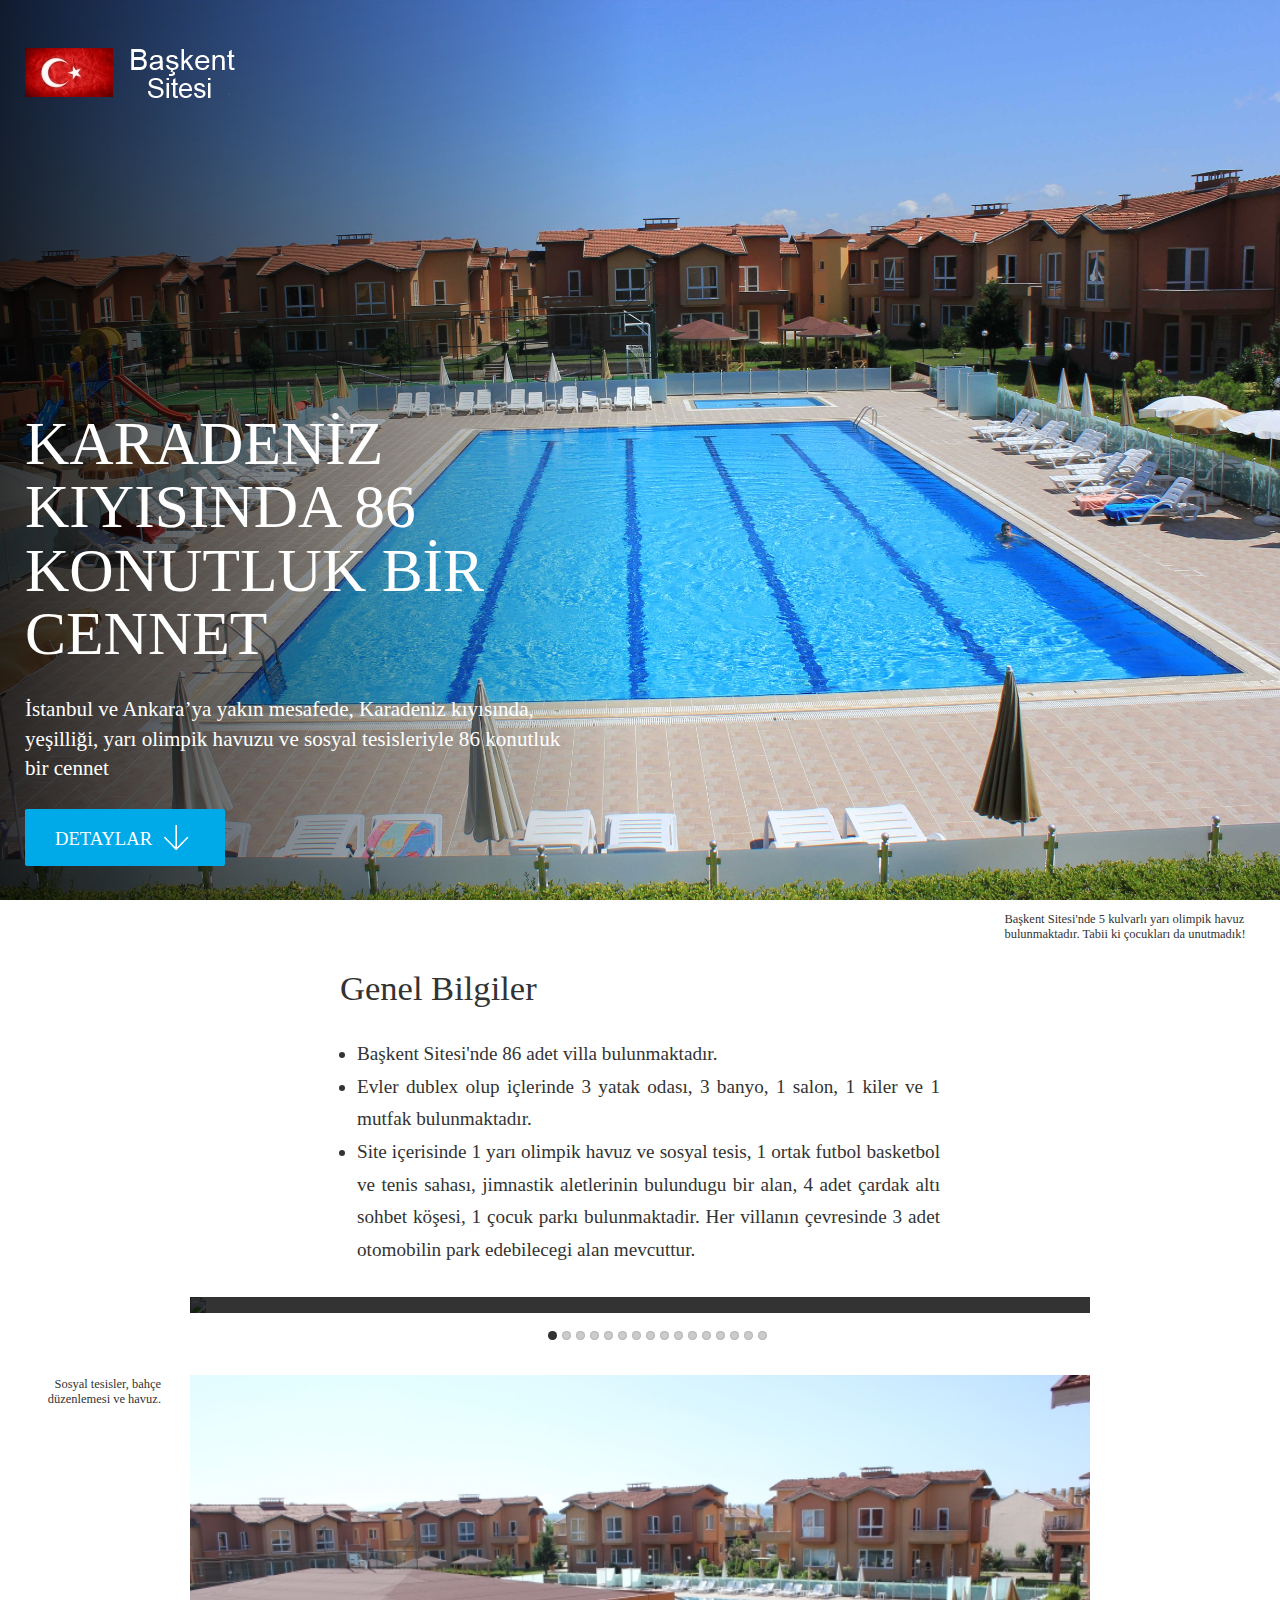
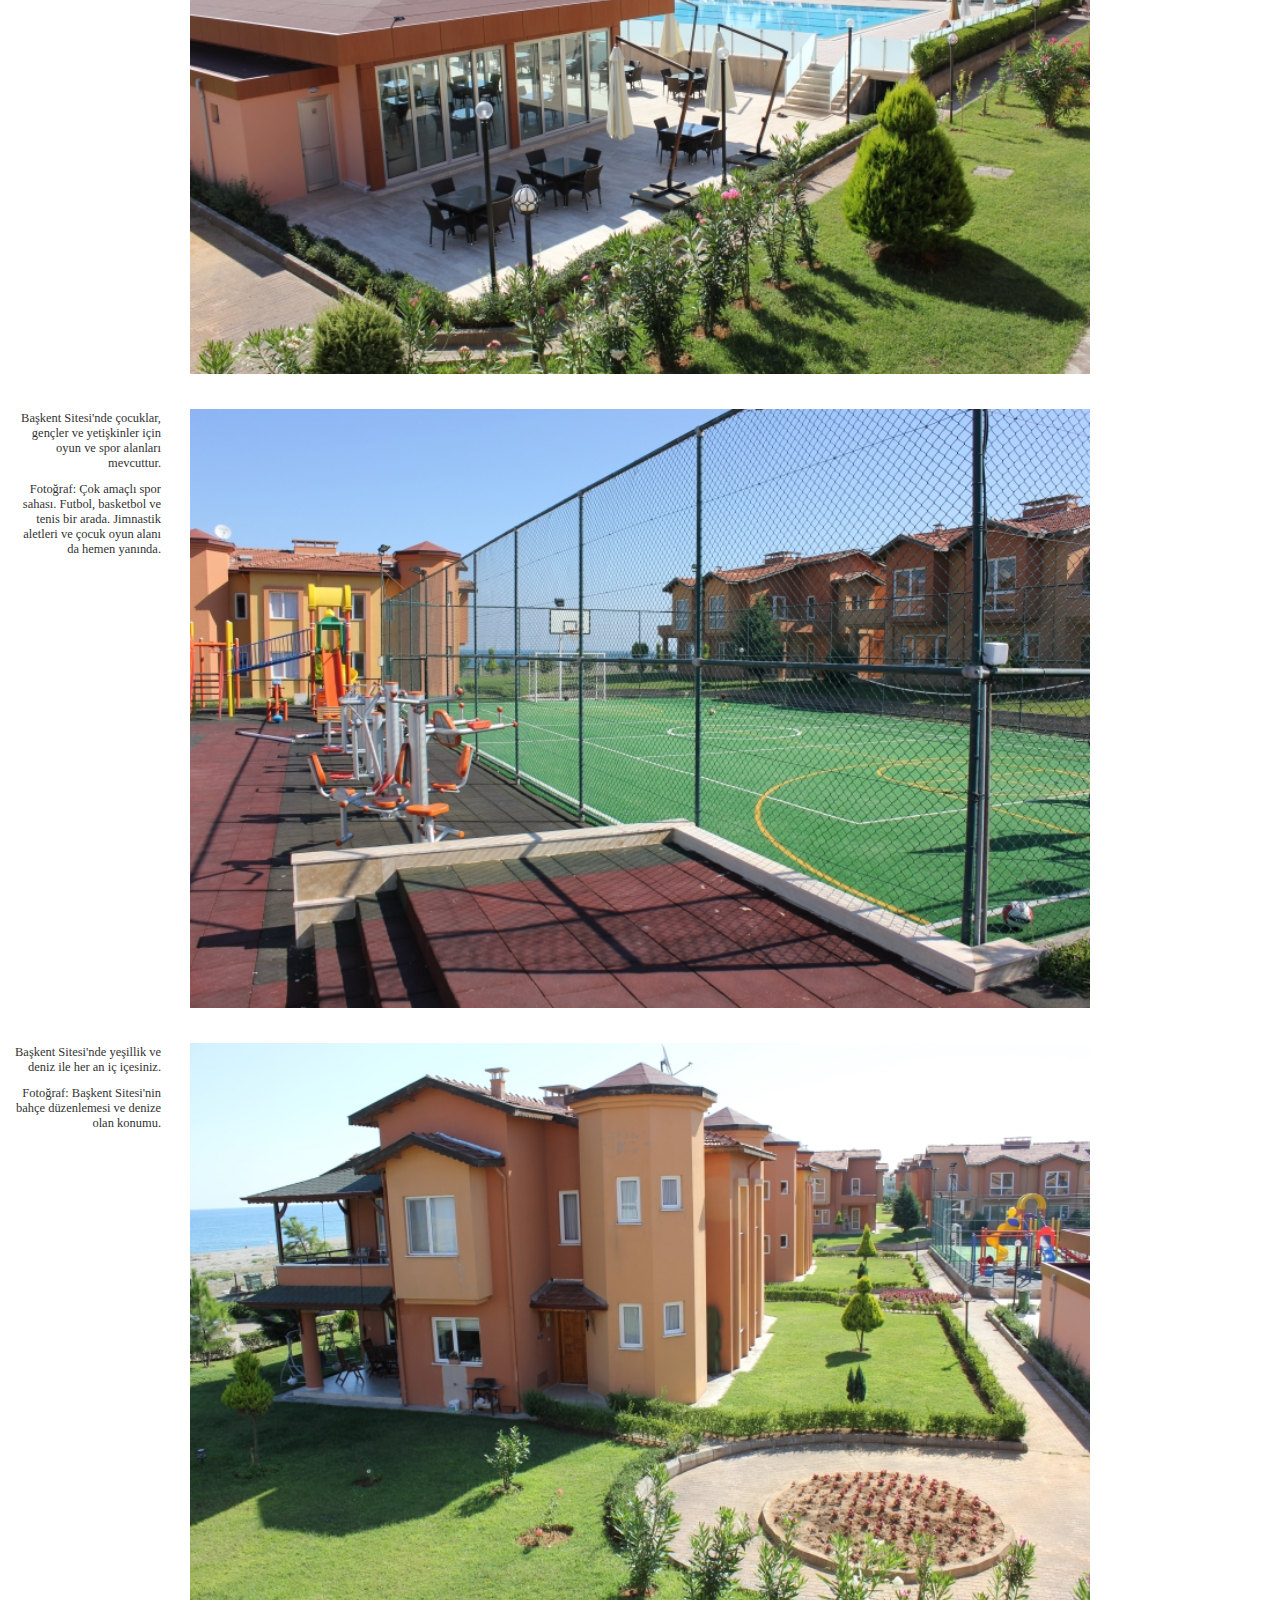
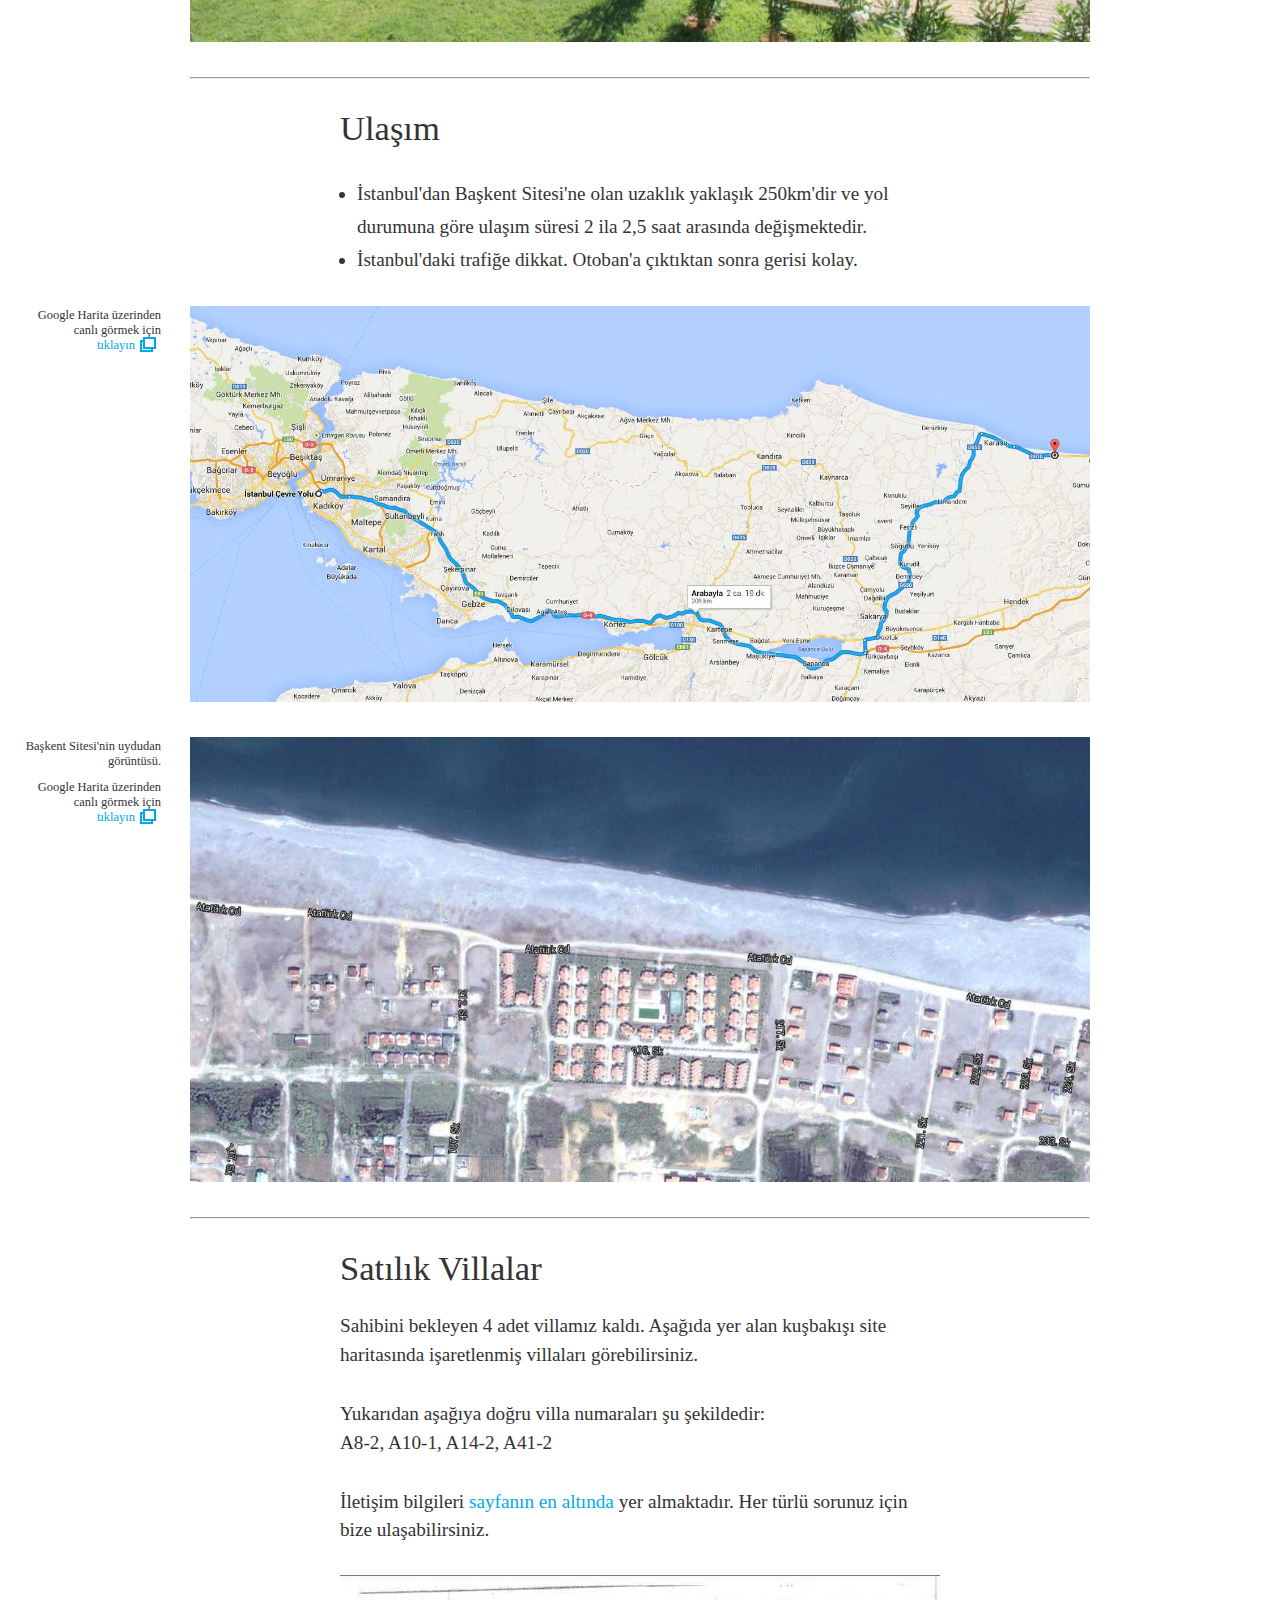
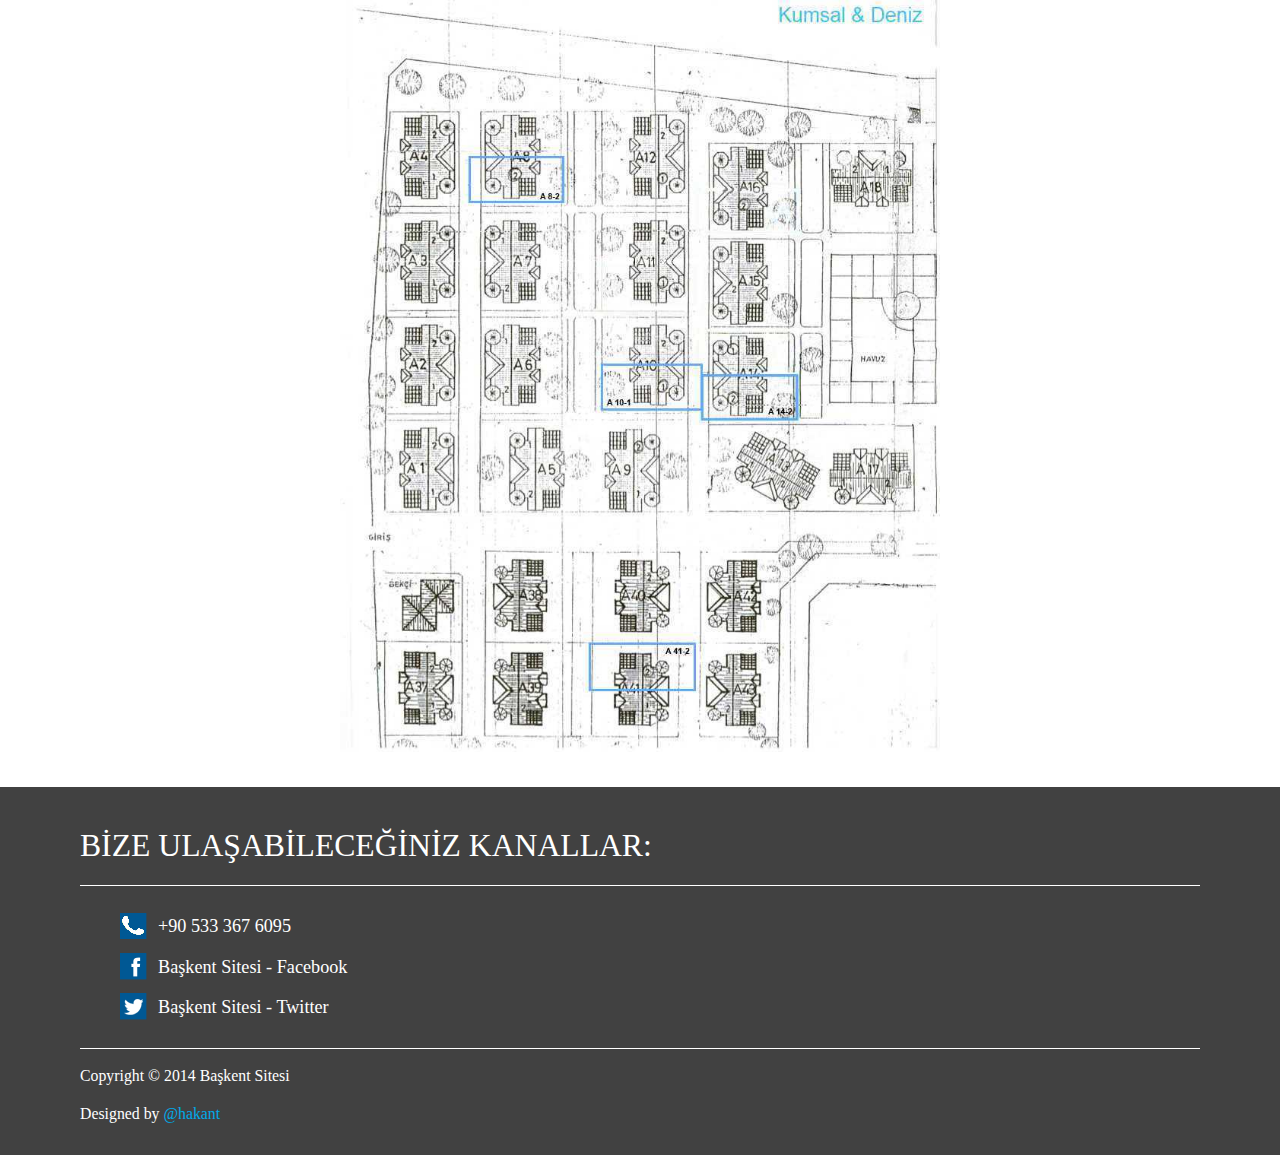
==== commit 14b820ee: "editing some text on the page" ====
--- a/index.html
+++ b/index.html
@@ -216,7 +216,11 @@
                                 Sahibini bekleyen 4 adet villamız kaldı. Aşağıda yer alan kuşbakışı site haritasında işaretlenmiş villaları görebilirsiniz.
                             </p>
                             <p>
-                                İletişim bilgileri <a title="Iletişim Bilgileri" href="#footer">sayfanın en altında</a> yer almaktadır.
+                                Yukarıdan aşağıya doğru villa numaraları şu şekildedir: <br />
+                                A8-2, A10-1, A14-2, A41-2
+                            </p>
+                            <p>
+                                İletişim bilgileri <a title="Iletişim Bilgileri" href="#footer">sayfanın en altında</a> yer almaktadır. Her türlü sorunuz için bize ulaşabilirsiniz.
                             </p>
                         </div>
                     </section>
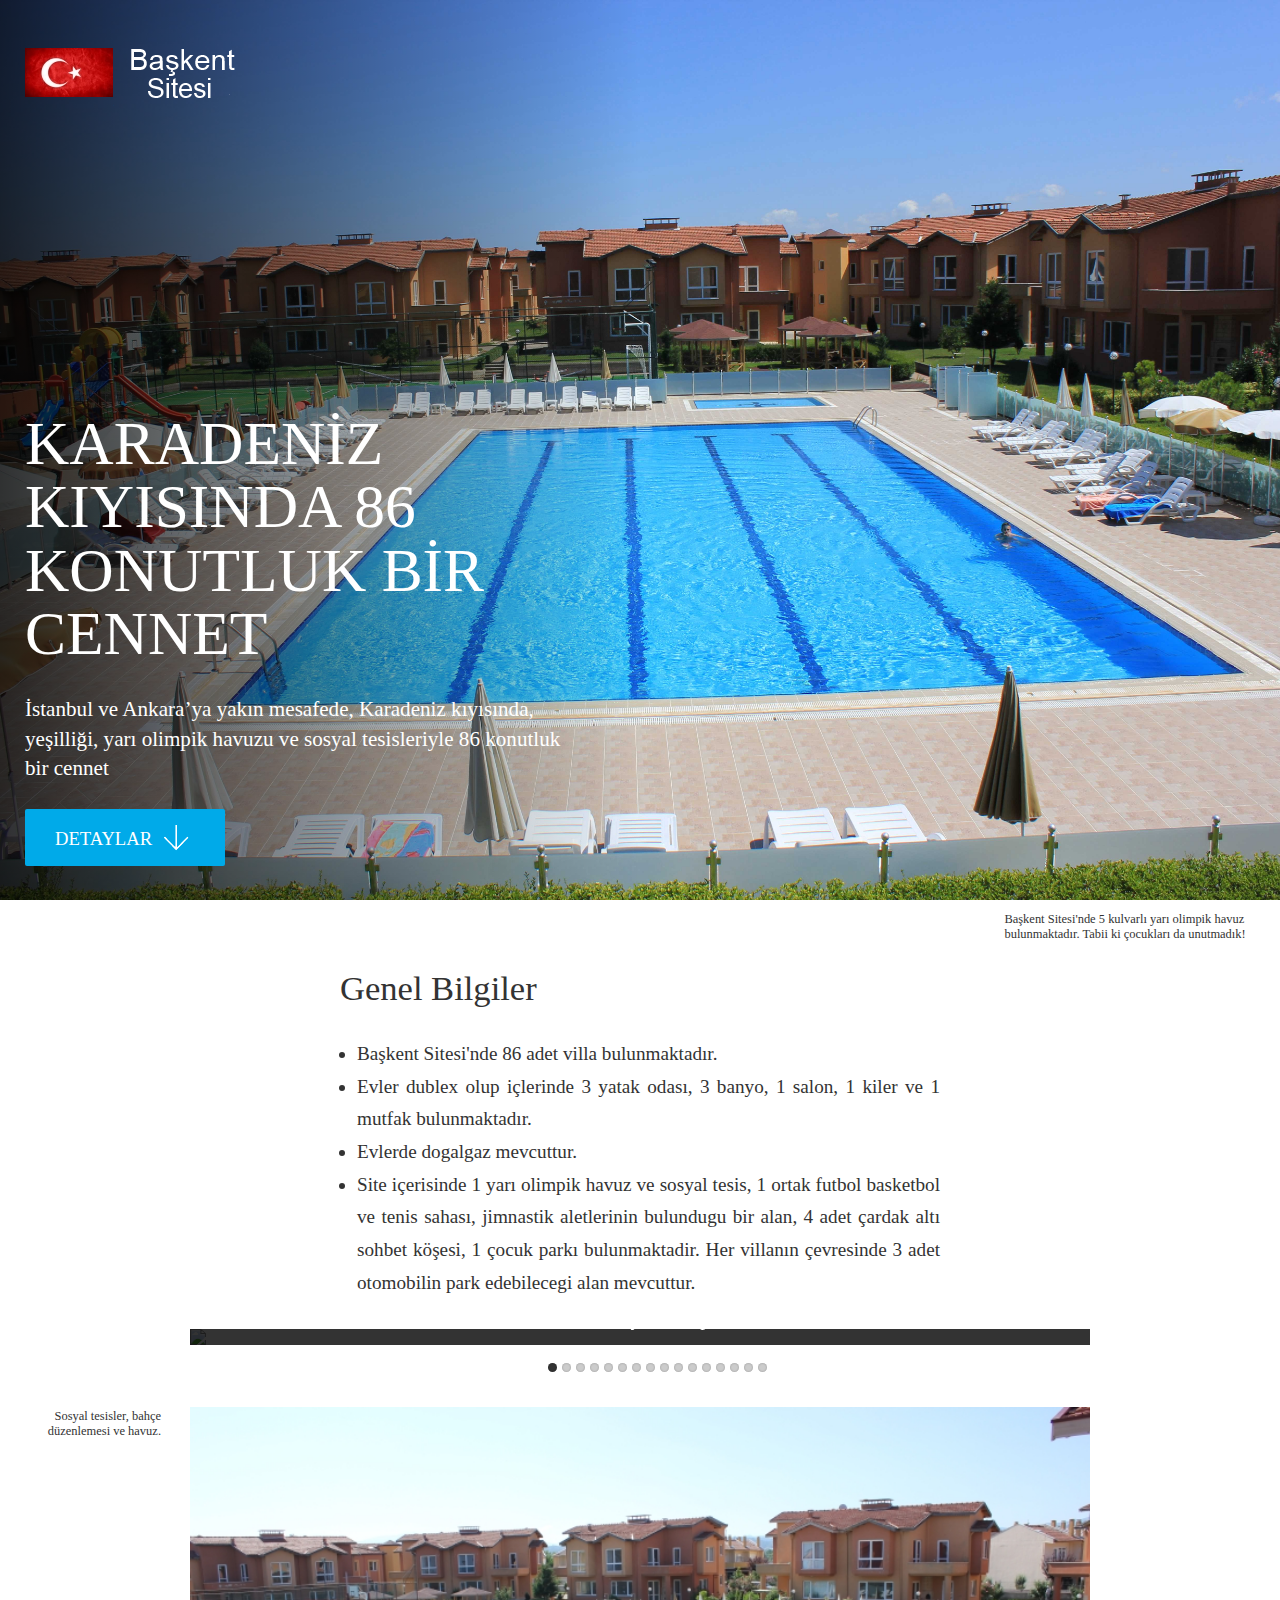
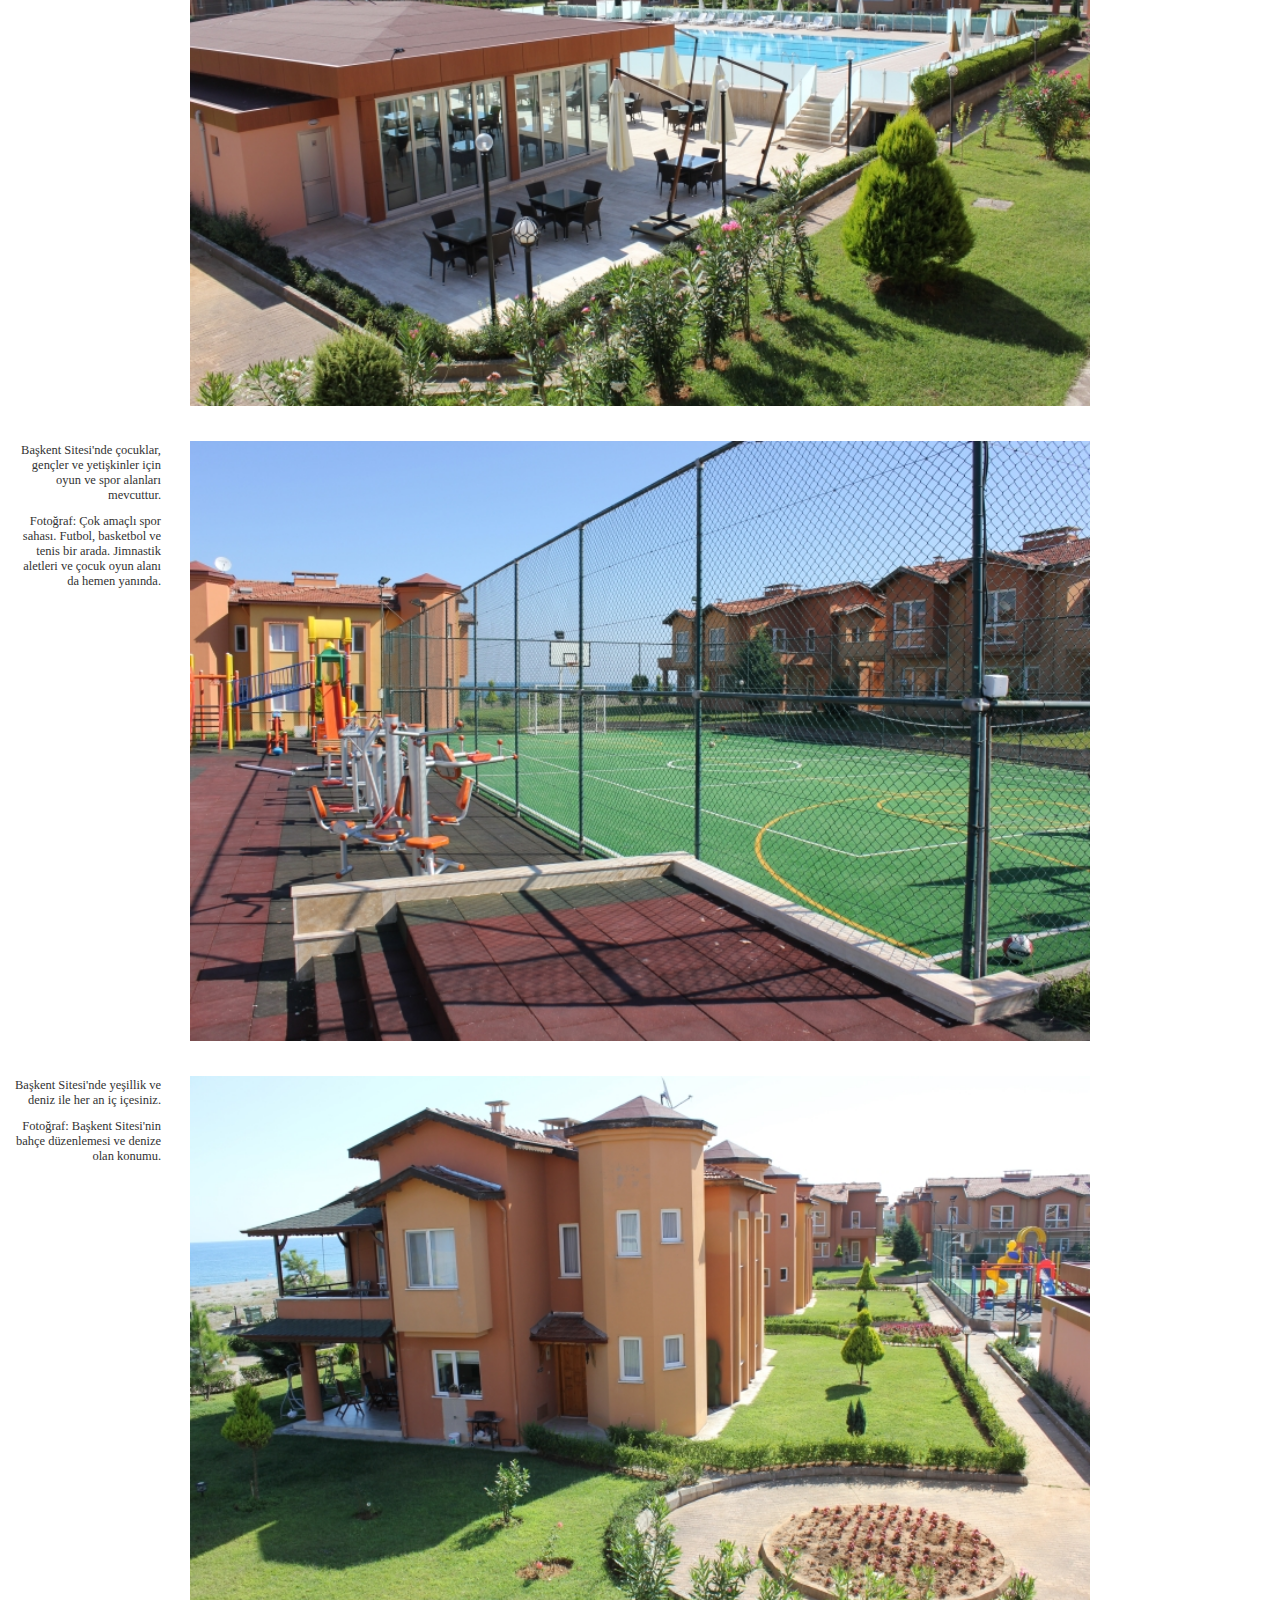
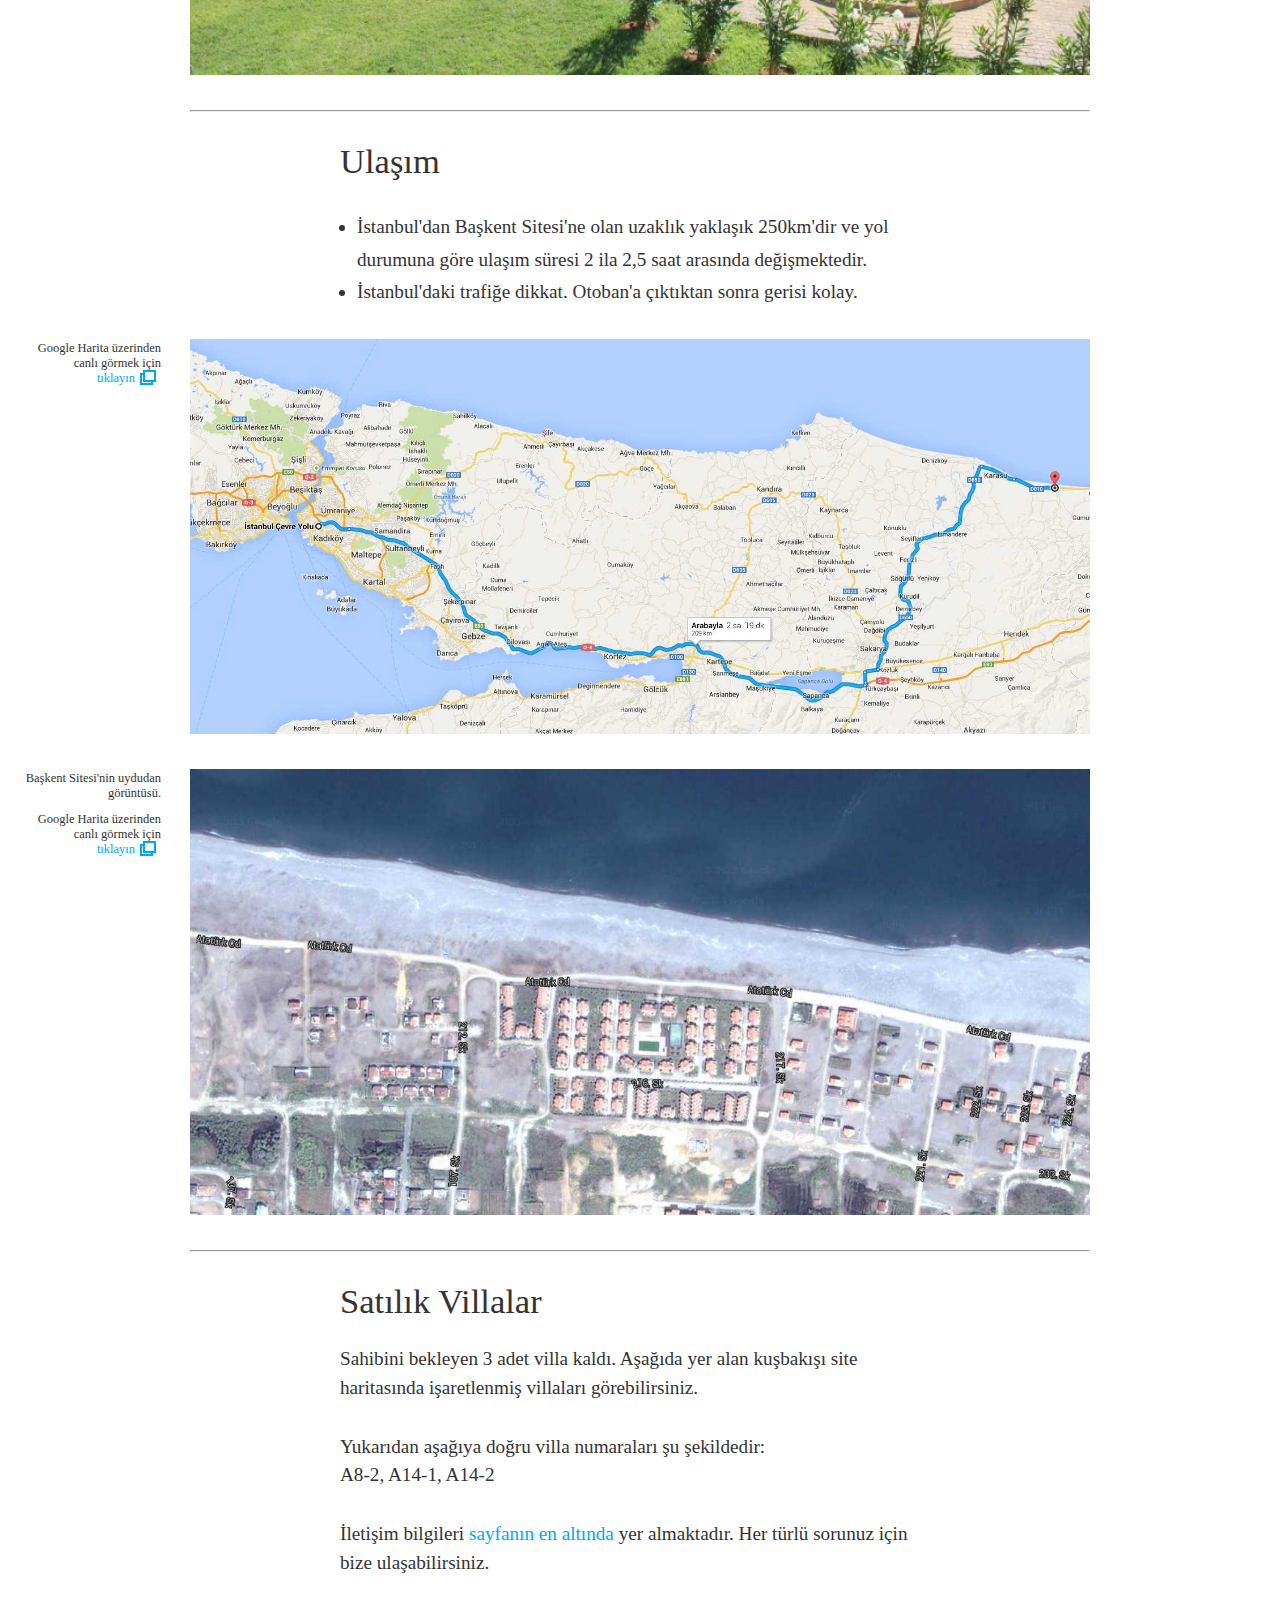
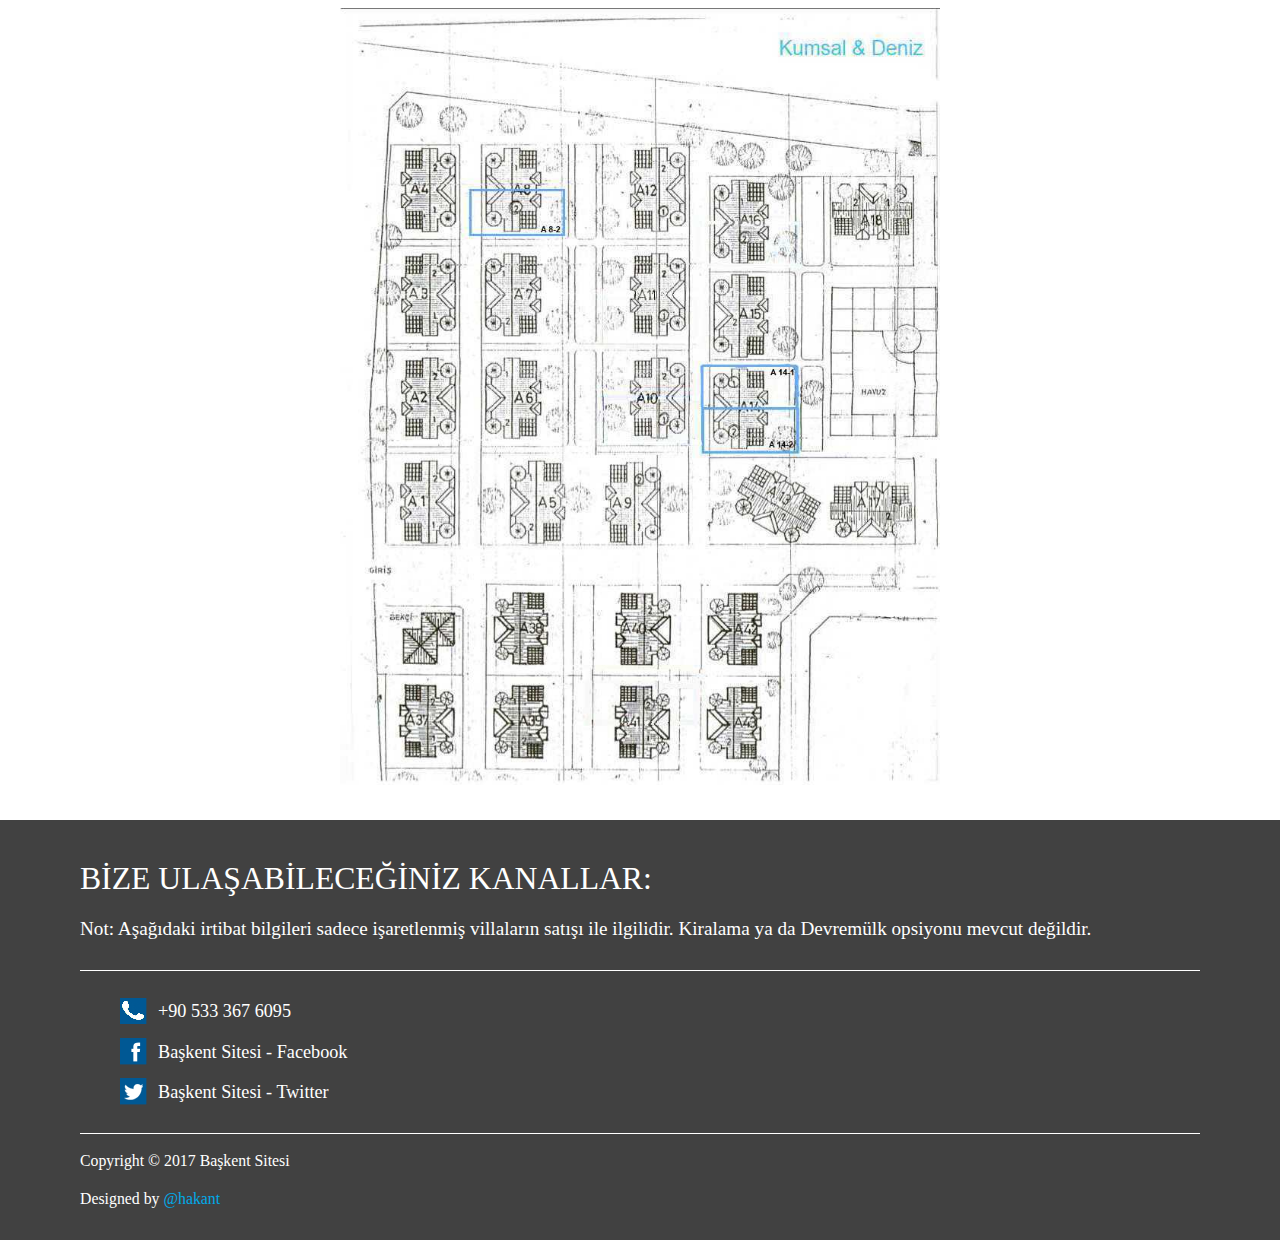
==== commit b7de9cb4: "Few info updates and remove sold houses" ====
--- a/index.html
+++ b/index.html
@@ -56,6 +56,7 @@
                                 <ul style="text-align: justify;">
                                     <li>Başkent Sitesi'nde 86 adet villa bulunmaktadır.</li>
                                     <li>Evler dublex olup içlerinde 3 yatak odası, 3 banyo, 1 salon, 1 kiler ve 1 mutfak bulunmaktadır.</li>
+                                    <li>Evlerde dogalgaz mevcuttur.</li>
                                     <li>Site içerisinde 1 yarı olimpik havuz ve sosyal tesis, 1 ortak futbol basketbol ve tenis sahası, jimnastik aletlerinin bulundugu bir alan, 4 adet çardak altı sohbet köşesi, 1 çocuk parkı bulunmaktadir. Her villanın çevresinde 3 adet otomobilin park edebilecegi alan mevcuttur.</li>
                                 </ul>
                             </p>
@@ -213,11 +214,11 @@
                         <div class="only-text">
                             <h2>Satılık Villalar</h2>
                             <p>
-                                Sahibini bekleyen 4 adet villamız kaldı. Aşağıda yer alan kuşbakışı site haritasında işaretlenmiş villaları görebilirsiniz.
+                                Sahibini bekleyen 3 adet villa kaldı. Aşağıda yer alan kuşbakışı site haritasında işaretlenmiş villaları görebilirsiniz.
                             </p>
                             <p>
                                 Yukarıdan aşağıya doğru villa numaraları şu şekildedir: <br />
-                                A8-2, A10-1, A14-2, A41-2
+                                A8-2, A14-1, A14-2
                             </p>
                             <p>
                                 İletişim bilgileri <a title="Iletişim Bilgileri" href="#footer">sayfanın en altında</a> yer almaktadır. Her türlü sorunuz için bize ulaşabilirsiniz.
@@ -226,7 +227,7 @@
                     </section>
                     <section class="segment media-segment clearfix">
                         <div class="only-image fit-column">
-                            <img id="BaskentMapImage" alt="Baskent Sitesi Havuz ve Bahce" title="Baskent Sitesi Havuz ve Bahce" src="./baskent/map.jpg">
+                            <img id="BaskentMapImage" alt="Baskent Sitesi Havuz ve Bahce" title="Baskent Sitesi Havuz ve Bahce" src="./baskent/map_201704.jpg">
                         </div>
                     </section>
                 </div>
@@ -235,6 +236,7 @@
                         <div class="text-container">
                             <div class="column">
                                 <h2>BİZE ULAŞABİLECEĞİNİZ KANALLAR:</h2>
+                                <span style="margin-bottom: 30px;">Not: Aşağıdaki irtibat bilgileri sadece işaretlenmiş villaların satışı ile ilgilidir. Kiralama ya da Devremülk opsiyonu mevcut değildir.</span>
                                 <div class="menus">
                                     <nav class="menu-footer-social-links-container">
                                         <ul id="menu-footer-social-links" class="nav-menu">
@@ -245,7 +247,7 @@
                                         </ul>
                                     </nav>
                                 </div>
-                                <p class="copyright">Copyright © 2014 Başkent Sitesi</p>
+                                <p class="copyright">Copyright © 2017 Başkent Sitesi</p>
                                 <p class="copyright">Designed by <a class="twitter-link" title="@hakant" href="https://www.twitter.com/hakant" target="_blank">@hakant</a></p>
                             </div>
                             <!--<div class="column">
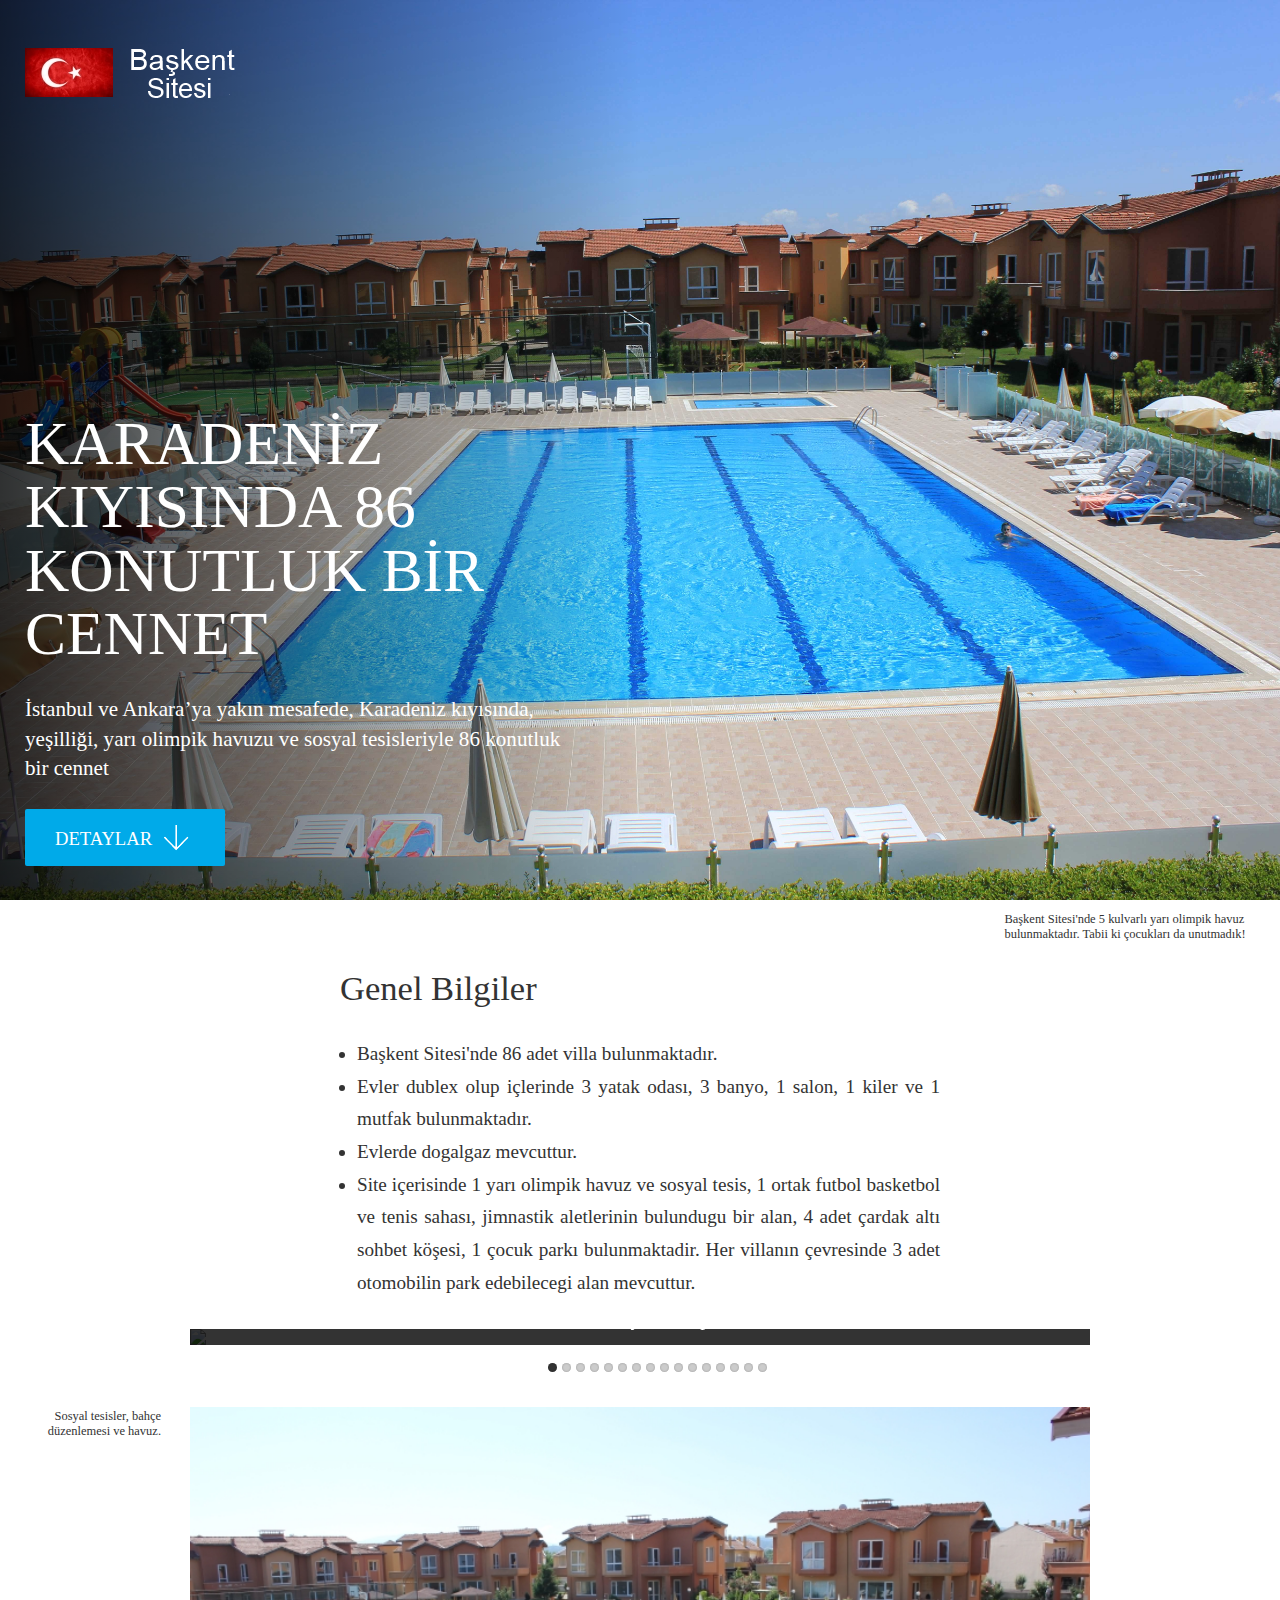
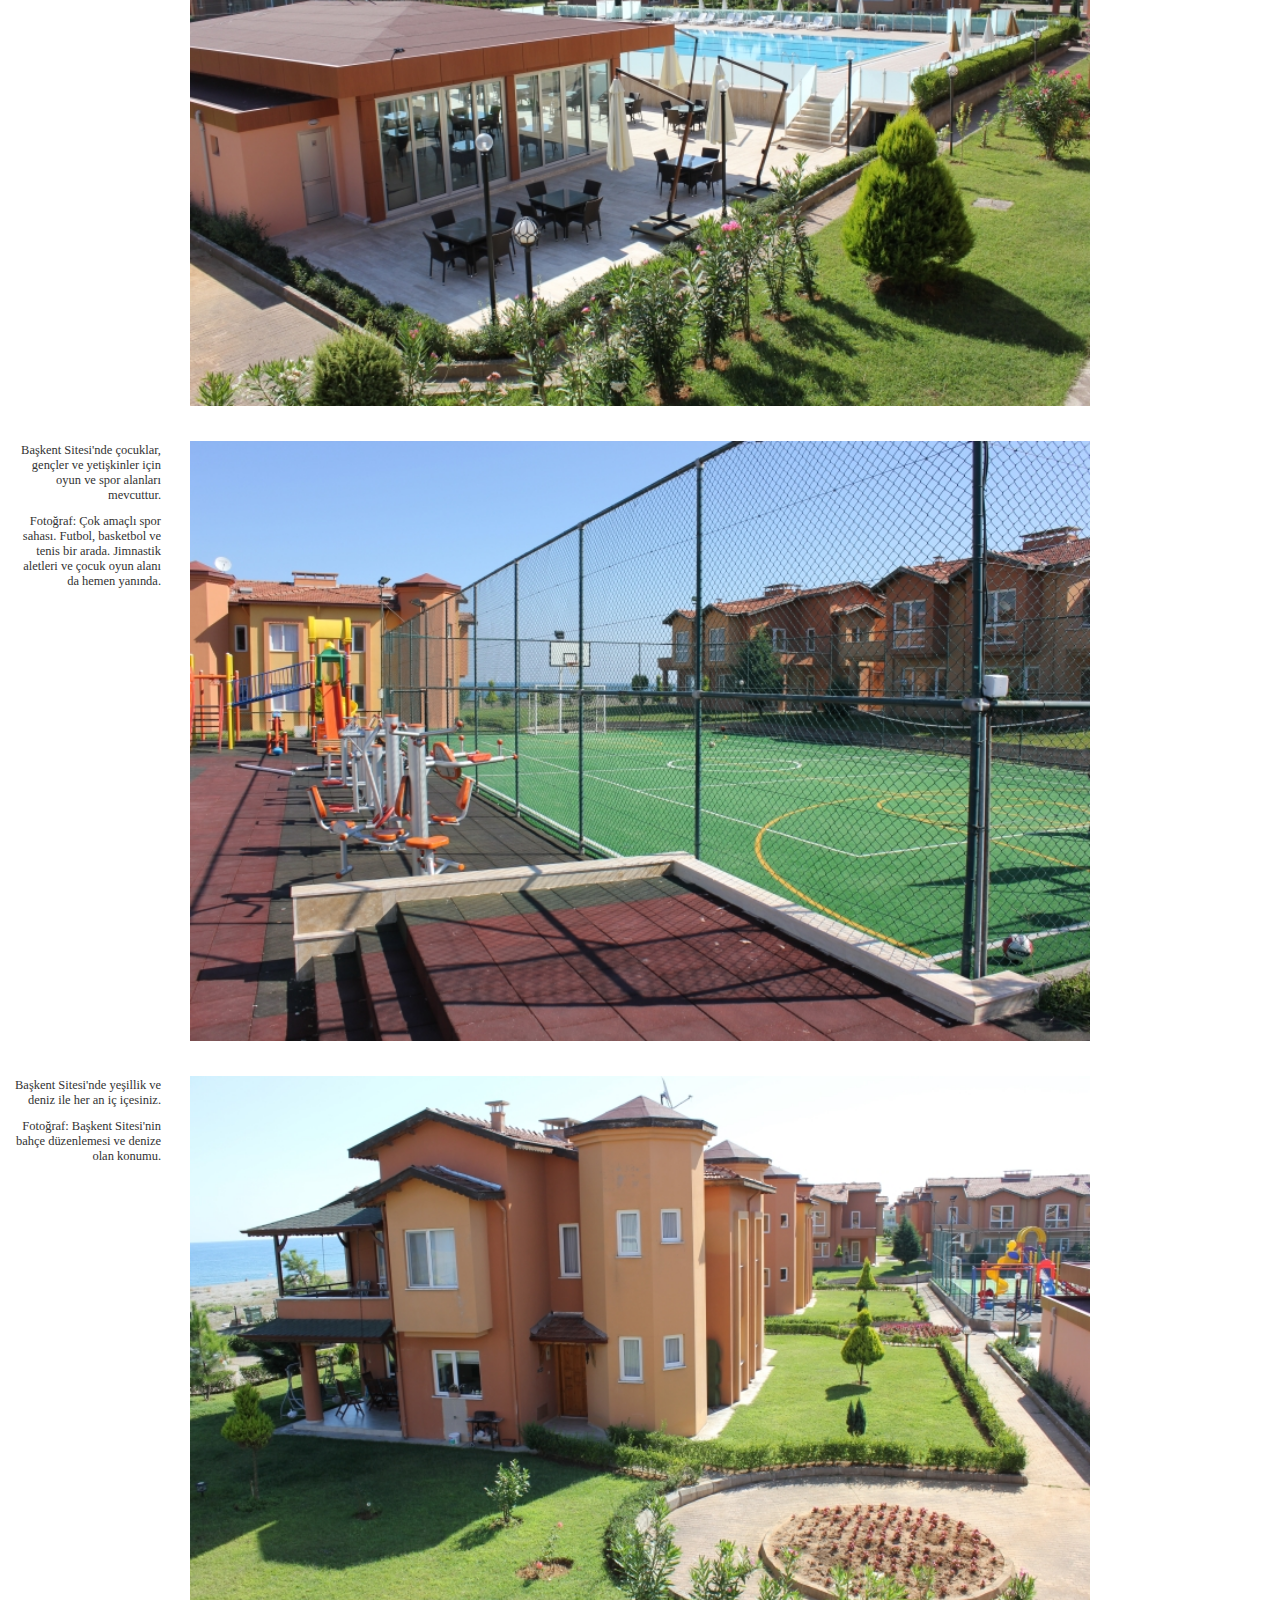
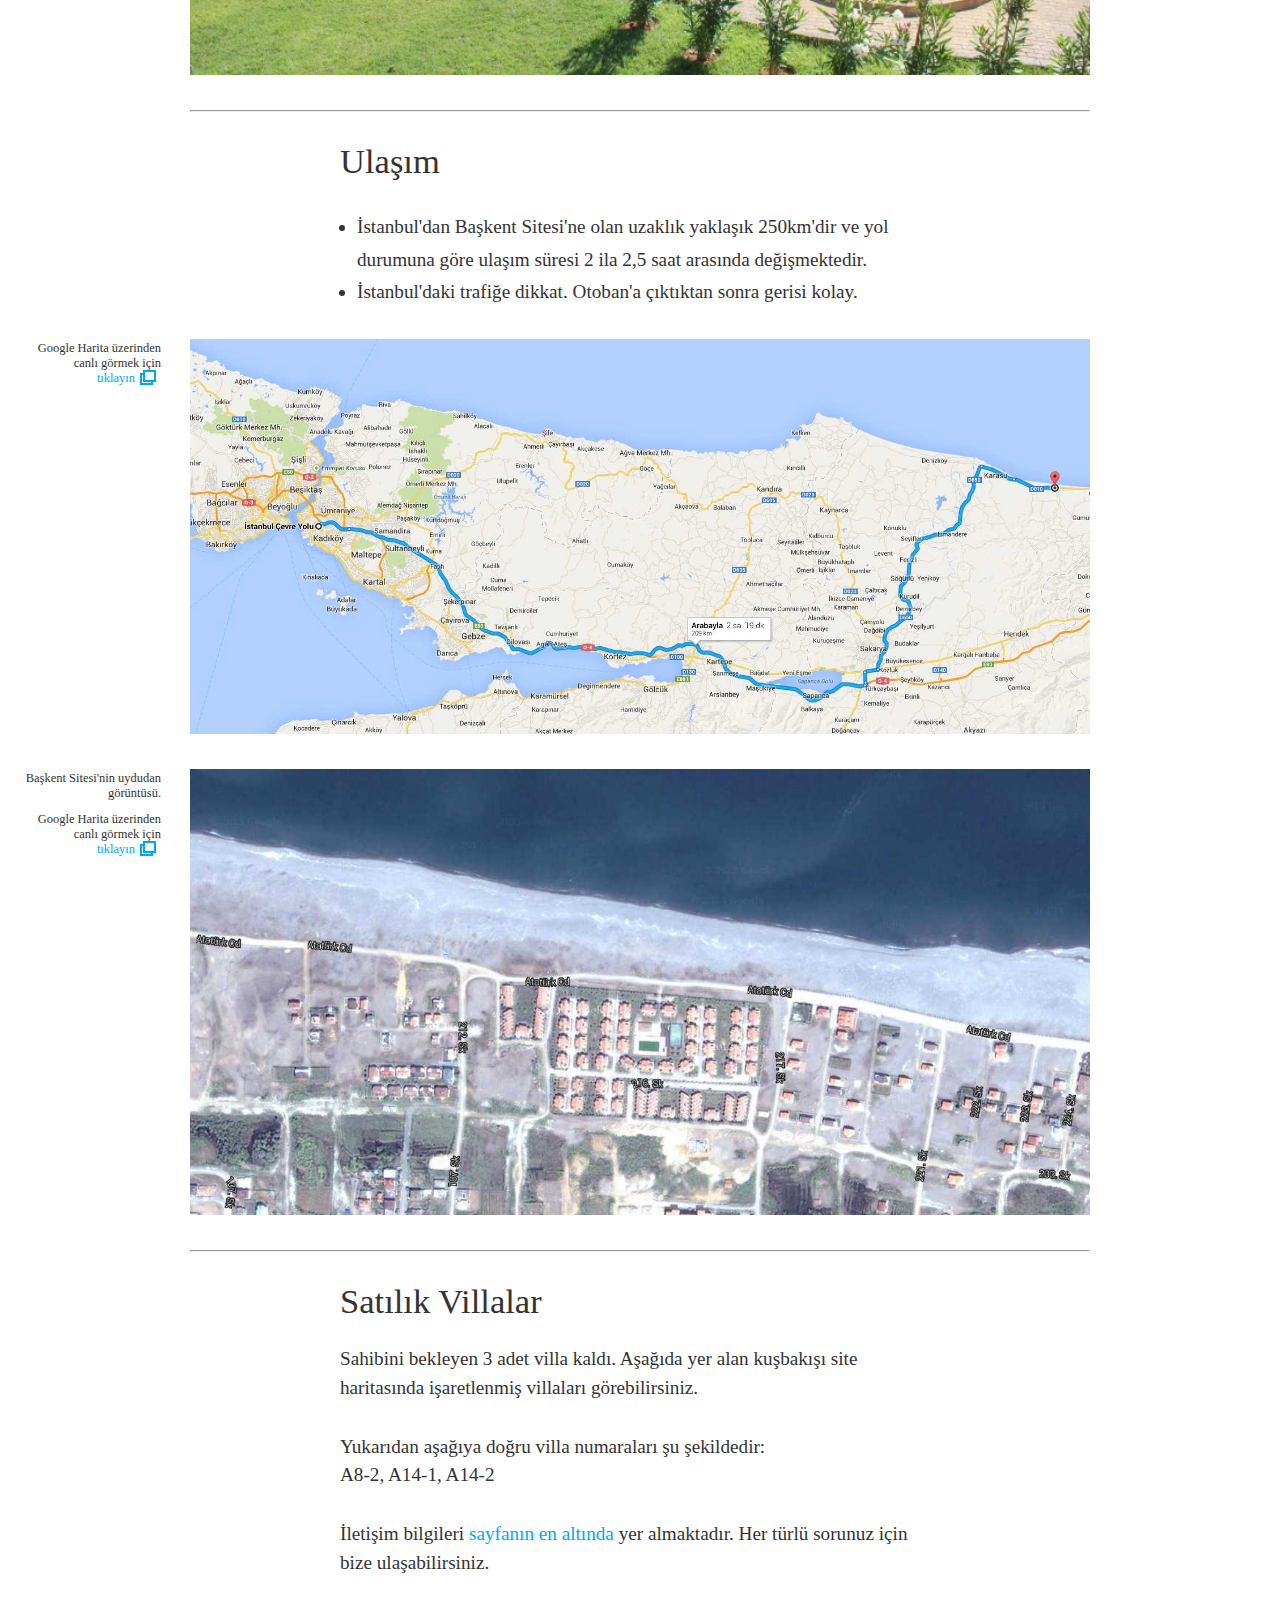
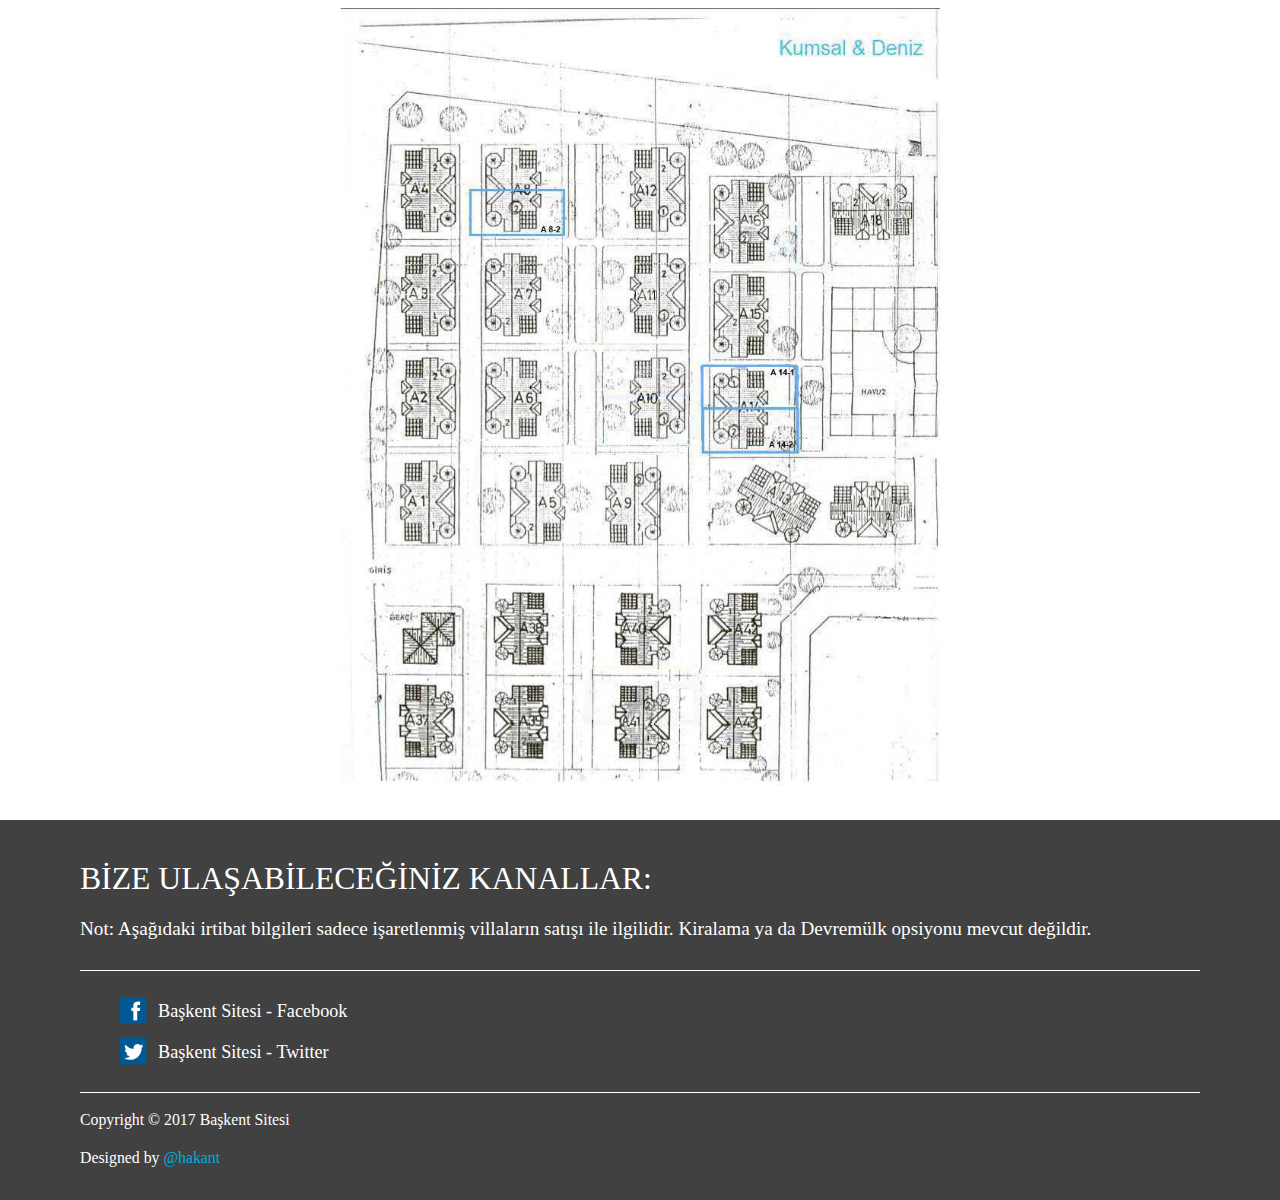
==== commit 77bfa8b7: "Update index.html" ====
--- a/index.html
+++ b/index.html
@@ -240,7 +240,6 @@
                                 <div class="menus">
                                     <nav class="menu-footer-social-links-container">
                                         <ul id="menu-footer-social-links" class="nav-menu">
-                                            <li class="phone"><div class="menu-wrapper"><a><span>+90 533 367 6095</span></a></div></li>
                                             <li class="facebook"><div class="menu-wrapper"><a target="_blank" href="https://www.facebook.com/karasubaskentsitesi"><span>Başkent Sitesi - Facebook</span></a></div></li>
                                             <li class="twitter"><div class="menu-wrapper"><a target="_blank" href="https://twitter.com/baskentsitesi"><span>Başkent Sitesi - Twitter</span></a></div></li>
                                             <!--<li class="youtube"><div class="menu-wrapper"><a target="_blank" href="#"><span>Başkent Sitesi - YouTube</span></a></div></li>-->
@@ -322,4 +321,4 @@
 
     </script>
 </body>
-</html>+</html>
